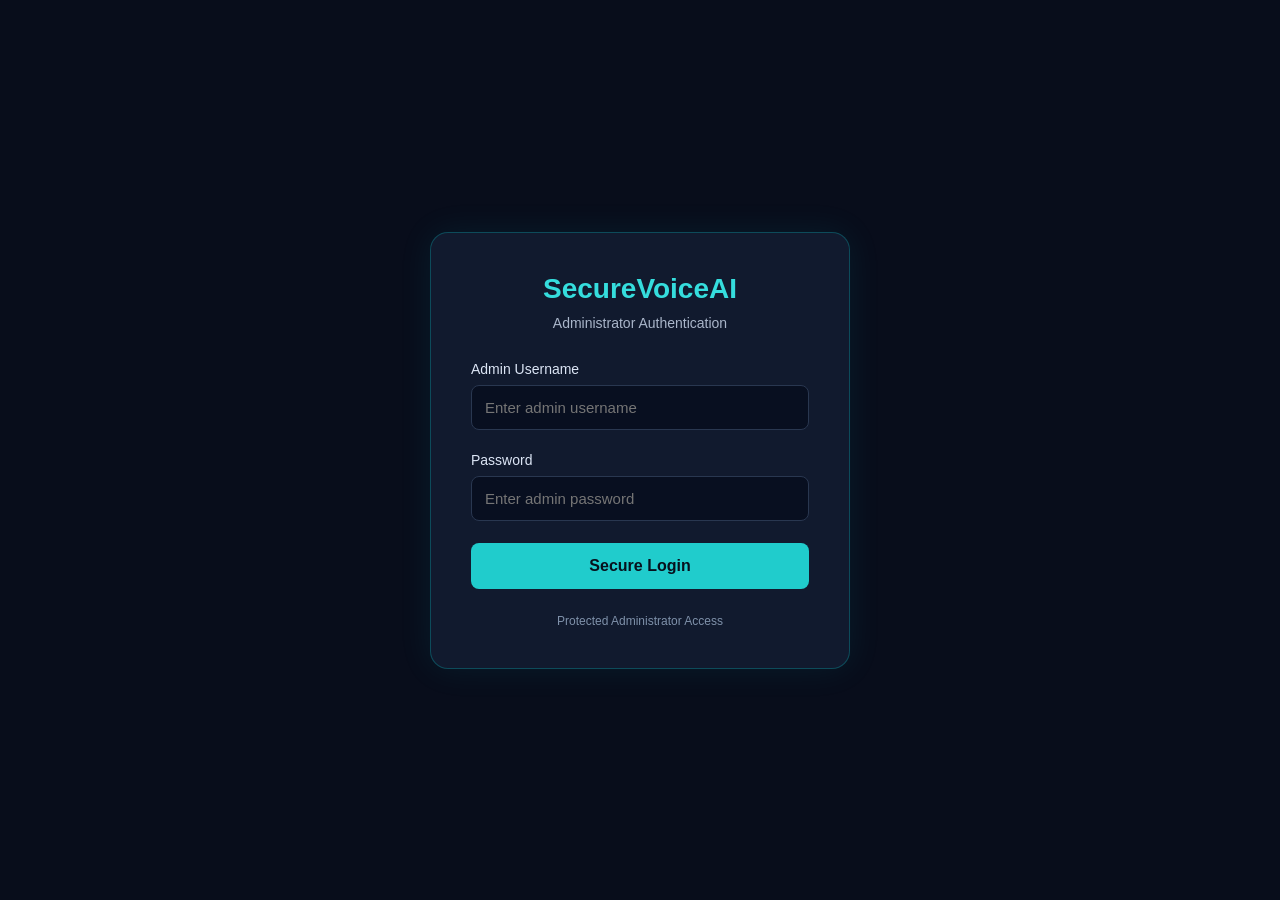
==== templates/admin_login.html @ f318d2f3 "Complete Feature 4 admin login and security" ====
<!DOCTYPE html>
<html lang="en">
<head>
    <meta charset="UTF-8">
    <meta name="viewport" content="width=device-width, initial-scale=1.0">

    <title>SecureVoiceAI | Admin Login</title>

    <link rel="stylesheet" href="/static/style.css">

    <style>
        body {
            min-height: 100vh;
            display: flex;
            align-items: center;
            justify-content: center;
            background: #080d1b;
            font-family: Arial, sans-serif;
        }

        .login-container {
            width: 90%;
            max-width: 420px;
            padding: 40px;
            background: #111a2e;
            border: 1px solid rgba(0, 220, 220, 0.25);
            border-radius: 18px;
            box-shadow: 0 0 35px rgba(0, 220, 220, 0.08);
        }

        .login-header {
            text-align: center;
            margin-bottom: 30px;
        }

        .login-header h1 {
            color: #35dddd;
            font-size: 28px;
            margin-bottom: 10px;
        }

        .login-header p {
            color: #aab6ca;
            font-size: 14px;
        }

        .login-form label {
            display: block;
            color: #dce5f5;
            margin-bottom: 8px;
            font-size: 14px;
        }

        .login-form input {
            width: 100%;
            padding: 13px;
            margin-bottom: 22px;
            background: #080f20;
            border: 1px solid #293750;
            border-radius: 8px;
            color: white;
            font-size: 15px;
            box-sizing: border-box;
        }

        .login-form input:focus {
            outline: none;
            border-color: #35dddd;
        }

        .login-button {
            width: 100%;
            padding: 14px;
            border: none;
            border-radius: 8px;
            background: #20cccc;
            color: #07111d;
            font-size: 16px;
            font-weight: bold;
            cursor: pointer;
            transition: 0.3s;
        }

        .login-button:hover {
            background: #54eeee;
            box-shadow: 0 0 18px rgba(32, 204, 204, 0.3);
        }

        .security-note {
            text-align: center;
            color: #7f91aa;
            font-size: 12px;
            margin-top: 25px;
        }
    </style>
</head>

<body>

    <div class="login-container">

        <div class="login-header">

            <h1>SecureVoiceAI</h1>

            <p>Administrator Authentication</p>

        </div>

        <form
            class="login-form"
            action="/admin/login"
            method="POST"
        >

            <input
                type="hidden"
                name="csrf_token"
                value="{{ csrf_token }}"
            >

            <label for="username">Admin Username</label>

            <input
                type="text"
                id="username"
                name="username"
                placeholder="Enter admin username"
                required
                minlength="3"
                maxlength="30"
                autocomplete="username"
            >

            <label for="password">Password</label>

            <input
                type="password"
                id="password"
                name="password"
                placeholder="Enter admin password"
                required
                autocomplete="current-password"
            >

            <button
                type="submit"
                class="login-button"
            >
                Secure Login
            </button>

        </form>

        <div class="security-note">
            Protected Administrator Access
        </div>

    </div>

</body>
</html>
---- static/style.css ----
@import url('https://fonts.googleapis.com/css2?family=Inter:wght@400;500;600;700;800&display=swap');

* {
  margin: 0;
  padding: 0;
  box-sizing: border-box;
  }

body {
font-family: 'Inter', sans-serif;
background: #0b1020;
color: #ffffff;
min-height: 100vh;
}

/* Sidebar */

.sidebar {
width: 250px;
height: 100vh;
position: fixed;
left: 0;
top: 0;
background: #11182b;
padding: 35px 22px;
border-right: 1px solid #222c45;
}

.logo {
font-size: 23px;
margin-bottom: 55px;
font-weight: 800;
}

.logo span {
color: #8b7cff;
}

.sidebar nav {
display: flex;
flex-direction: column;
gap: 12px;
}

.sidebar nav a {
text-decoration: none;
color: #9ca8c3;
padding: 15px;
border-radius: 10px;
transition: 0.3s;
font-size: 14px;
}

.sidebar nav a:hover,
.sidebar nav a.active {
background: #242348;
color: #ffffff;
}

.sidebar-footer {
position: absolute;
bottom: 35px;
font-size: 11px;
color: #75819d;
}

/* Main Content */

.main-content {
margin-left: 250px;
padding: 40px 55px;
}

.topbar {
display: flex;
justify-content: space-between;
align-items: center;
margin-bottom: 35px;
}

.topbar h1 {
font-size: 28px;
margin-bottom: 8px;
}

.topbar p {
color: #8e9ab5;
font-size: 13px;
}

.status-badge {
background: #12372f;
color: #4adea5;
padding: 11px 18px;
border-radius: 25px;
font-size: 12px;
}

/* Welcome Card */

.welcome-card {
background: linear-gradient(120deg, #252052, #172b50);
border: 1px solid #39366f;
border-radius: 18px;
padding: 45px;
margin-bottom: 30px;
}

.eyebrow {
color: #a99cff;
font-size: 11px;
font-weight: 700;
letter-spacing: 2px;
margin-bottom: 18px;
}

.welcome-card h2 {
font-size: 32px;
margin-bottom: 15px;
}

.welcome-card p:last-child {
color: #c1c5dd;
font-size: 14px;
line-height: 1.8;
max-width: 650px;
}

/* Statistics Cards */

.stats-grid {
display: grid;
grid-template-columns: repeat(3, 1fr);
gap: 20px;
margin-bottom: 45px;
}

.stat-card {
background: #141d32;
border: 1px solid #27334d;
border-radius: 14px;
padding: 25px;
}

.stat-card p {
color: #94a0ba;
font-size: 12px;
margin-bottom: 18px;
}

.stat-card h2 {
font-size: 22px;
color: #a99cff;
margin-bottom: 8px;
}

.stat-card span {
font-size: 11px;
color: #75819d;
}

/* Action Cards */

.action-section h2 {
font-size: 20px;
margin-bottom: 22px;
}

.action-grid {
display: grid;
grid-template-columns: repeat(2, 1fr);
gap: 22px;
}

.action-card {
background: #141d32;
border: 1px solid #27334d;
padding: 30px;
border-radius: 16px;
transition: 0.3s;
}

.action-card:hover {
transform: translateY(-5px);
border-color: #8172ed;
}

.card-icon {
background: #29234e;
color: #a99cff;
width: 45px;
height: 45px;
display: flex;
align-items: center;
justify-content: center;
border-radius: 12px;
font-weight: 700;
margin-bottom: 22px;
}

.action-card h3 {
font-size: 17px;
margin-bottom: 12px;
}

.action-card p {
color: #8e9ab5;
font-size: 13px;
line-height: 1.7;
margin-bottom: 25px;
}

.btn {
display: inline-block;
background: #7565e8;
color: white;
text-decoration: none;
padding: 12px 20px;
border-radius: 8px;
font-size: 12px;
font-weight: 600;
transition: 0.3s;
}

.btn:hover {
background: #8b7cff;
}

/* Footer */

footer {
text-align: center;
margin-top: 65px;
color: #66728c;
font-size: 11px;
}

/* Responsive Design */

@media (max-width: 900px) {
.sidebar {
width: 200px;
}

```
.main-content {
    margin-left: 200px;
    padding: 30px;
}

.stats-grid {
    grid-template-columns: 1fr;
}
```

}

@media (max-width: 650px) {
.sidebar {
position: relative;
width: 100%;
height: auto;
}

```
.sidebar-footer {
    display: none;
}

.logo {
    margin-bottom: 20px;
}

.sidebar nav {
    flex-direction: row;
    flex-wrap: wrap;
}

.main-content {
    margin-left: 0;
    padding: 22px;
}

.action-grid {
    grid-template-columns: 1fr;
}

.welcome-card {
    padding: 25px;
}

.welcome-card h2 {
    font-size: 24px;
}
```

}
/* Enrollment Form */

.form-group {
display: flex;
flex-direction: column;
margin-bottom: 25px;
}

.form-group label {
font-size: 13px;
font-weight: 600;
margin-bottom: 10px;
color: #dce2f5;
}

.form-group input {
background: #0b1020;
border: 1px solid #35415c;
padding: 15px;
border-radius: 9px;
color: white;
font-family: inherit;
font-size: 13px;
outline: none;
width: 100%;
}

.form-group input:focus {
border-color: #8b7cff;
}

.form-group input[type="file"] {
cursor: pointer;
}

.form-group small {
color: #8793ad;
font-size: 11px;
margin-top: 9px;
}

button.btn {
border: none;
cursor: pointer;
font-family: inherit;
}

button.btn:disabled {
opacity: 0.6;
cursor: not-allowed;
}

/* Result Messages */

.result-box {
display: none;
margin-top: 25px;
padding: 20px;
border-radius: 10px;
font-size: 13px;
line-height: 1.8;
overflow-wrap: anywhere;
}

.result-box:not(:empty) {
display: block;
}

.result-box.success {
background: #12372f;
border: 1px solid #23765a;
color: #75e8b8;
}

.result-box.error {
background: #3a1d29;
border: 1px solid #873c55;
color: #ff9db2;
}

.result-box h3 {
margin-bottom: 12px;
}

/* =====================================
   DAY 4 - TABLES AND FILTERS
===================================== */

.table-container {
    background: #141d32;
    border: 1px solid #27334d;
    border-radius: 14px;
    padding: 25px;
    margin-top: 25px;
    overflow-x: auto;
}

.table-container h2 {
    font-size: 20px;
    margin-bottom: 22px;
}

.filter-section {
    display: flex;
    gap: 15px;
    flex-wrap: wrap;
    margin-bottom: 25px;
}

.filter-section input,
.filter-section select {
    background: #0b1020;
    border: 1px solid #35415c;
    padding: 12px 15px;
    border-radius: 8px;
    color: white;
    font-family: inherit;
    font-size: 13px;
    outline: none;
}

.filter-section input:focus,
.filter-section select:focus {
    border-color: #8b7cff;
}

table {
    width: 100%;
    border-collapse: collapse;
    min-width: 750px;
}

th {
    text-align: left;
    color: #a99cff;
    font-size: 12px;
    padding: 16px 12px;
    border-bottom: 1px solid #35415c;
}

td {
    padding: 16px 12px;
    font-size: 12px;
    color: #c1c5dd;
    border-bottom: 1px solid #27334d;
}

tr:hover {
    background: #1b2740;
}

.status-success {
    color: #4adea5;
    font-weight: 700;
}

.status-failed {
    color: #ff8199;
    font-weight: 700;
}

.table-info {
    color: #8e9ab5;
    font-size: 12px;
    margin-bottom: 15px;
}

.empty-message {
    color: #8e9ab5;
    text-align: center;
    padding: 30px;
}

/* USER MANAGEMENT PAGE */

.users-heading {
    display: flex;
    justify-content: space-between;
    align-items: center;
    gap: 15px;
    flex-wrap: wrap;
    margin-bottom: 20px;
}

.user-status {
    display: inline-block;
    background: #12372f;
    color: #4adea5;
    padding: 7px 12px;
    border-radius: 20px;
    font-size: 10px;
    font-weight: 700;
    letter-spacing: 0.5px;
}

#searchUser {
    min-width: 280px;
}

@media (max-width: 650px) {
    .users-heading {
        align-items: flex-start;
    }

    #searchUser {
        width: 100%;
        min-width: 0;
    }
}

/* ============================================================
   LIVE VOICE ENROLLMENT
   ============================================================ */

.live-enrollment {
    margin-top: 25px;
}

.recording-intro {
    color: #9ba9c5;
    font-size: 13px;
    line-height: 1.7;
    margin-bottom: 22px;
}

.recording-step {
    background: #151f35;
    border: 1px solid #34435f;
    border-radius: 14px;
    padding: 24px;
    margin-bottom: 20px;
}

.recording-step h3 {
    color: #ffffff;
    margin-bottom: 10px;
    font-size: 17px;
}

.step-number {
    display: inline-flex;
    align-items: center;
    justify-content: center;
    width: 30px;
    height: 30px;
    border-radius: 50%;
    background: #123c4a;
    color: #39d9e6;
    margin-right: 9px;
    font-weight: 700;
}

.prompt-text {
    background: #101a2e;
    border-left: 3px solid #26c6da;
    padding: 16px;
    border-radius: 6px;
    color: #dce8f5;
    line-height: 1.7;
    margin: 18px 0;
}

.recording-controls {
    display: flex;
    align-items: center;
    gap: 12px;
    flex-wrap: wrap;
    margin-top: 18px;
}

.record-btn {
    background: linear-gradient(135deg, #087f91, #16b8c8);
    color: #ffffff;
    border: none;
    padding: 12px 20px;
    border-radius: 8px;
    font-weight: 700;
    cursor: pointer;
    transition: 0.25s;
}

.record-btn:hover {
    box-shadow: 0 0 18px rgba(22, 184, 200, 0.35);
    transform: translateY(-2px);
}

.record-btn:disabled {
    opacity: 0.45;
    cursor: not-allowed;
    transform: none;
    box-shadow: none;
}

.record-btn.recording {
    background: #d94361;
    animation: recordingPulse 1.2s infinite;
}

@keyframes recordingPulse {
    0%, 100% {
        box-shadow: 0 0 0 0 rgba(217, 67, 97, 0.4);
    }

    50% {
        box-shadow: 0 0 0 9px rgba(217, 67, 97, 0);
    }
}

.recording-timer {
    color: #39d9e6;
    font-size: 14px;
    font-weight: 700;
}

.recording-status {
    color: #9ba9c5;
    font-size: 12px;
    margin-top: 14px;
}

.audio-preview {
    display: none;
    width: 100%;
    margin-top: 18px;
}

.audio-preview audio {
    width: 100%;
    margin-bottom: 12px;
}

.recording-progress {
    display: flex;
    gap: 8px;
    margin: 20px 0;
}

.progress-segment {
    height: 5px;
    flex: 1;
    border-radius: 10px;
    background: #35415c;
}

.progress-segment.completed {
    background: #26c6da;
    box-shadow: 0 0 8px rgba(38, 198, 218, 0.5);
}

.live-enroll-submit {
    width: 100%;
    margin-top: 15px;
    background: linear-gradient(135deg, #087f91, #16b8c8);
}

.live-enroll-submit:disabled {
    opacity: 0.45;
    cursor: not-allowed;
}

.upload-divider {
    display: flex;
    align-items: center;
    gap: 15px;
    margin: 30px 0;
    color: #8997b2;
    font-size: 12px;
}

.upload-divider::before,
.upload-divider::after {
    content: "";
    flex: 1;
    height: 1px;
    background: #35415c;
}

@media (max-width: 650px) {
    .recording-step {
        padding: 17px;
    }

    .recording-controls {
        align-items: stretch;
    }

    .record-btn {
        width: 100%;
    }
}

/* /* ============================================================
   COMPACT ANALYTICS DASHBOARD
============================================================ */

.analytics-grid {
    display: grid;
    grid-template-columns: repeat(2, minmax(0, 1fr));
    gap: 15px;
    margin-top: 18px;
}

.chart-card {
    min-width: 0;
    padding: 16px;
}

.chart-card h3 {
    margin-bottom: 12px;
    font-size: 14px;
}

.chart-card canvas {
    width: 100% !important;
    height: 190px !important;
}

.chart-card:last-child {
    grid-column: 1 / -1;
}

@media (max-width: 900px) {
    .analytics-grid {
        grid-template-columns: 1fr;
    }

    .chart-card:last-child {
        grid-column: auto;
    }
}

@media (max-width: 650px) {
    .chart-card canvas {
        height: 170px !important;
    }
}

/* FIX: Prevent analytics charts from expanding */

.analytics-grid {
    grid-template-columns: repeat(2, minmax(0, 1fr));
    align-items: start;
}

.chart-card {
    position: relative;
    height: 260px;
    min-height: 0;
    overflow: hidden;
    padding: 16px;
}

.chart-card canvas {
    display: block;
    width: 100% !important;
    height: 190px !important;
    max-height: 190px;
}

.chart-card:last-child {
    grid-column: 1 / -1;
}

@media (max-width: 900px) {
    .analytics-grid {
        grid-template-columns: 1fr;
    }

    .chart-card,
    .chart-card:last-child {
        grid-column: auto;
        height: 240px;
    }
}

/* ============================================================
   FEATURE 3 - ADVANCED VOICE SIMILARITY ANALYSIS
============================================================ */

.similarity-result {
    margin-top: 25px;
    padding: 25px;
    background: #111c32;
    border: 1px solid #35415c;
    border-radius: 16px;
    color: #e8f0ff;
}

.similarity-header {
    display: flex;
    justify-content: space-between;
    align-items: center;
    gap: 12px;
    margin-bottom: 25px;
}

.similarity-header h3 {
    margin: 0;
    font-size: 19px;
}

.verification-status {
    padding: 8px 14px;
    border-radius: 20px;
    font-size: 12px;
    font-weight: 700;
}

.verification-status.success {
    background: #12372f;
    color: #75e8b8;
    border: 1px solid #23765a;
}

.verification-status.failed {
    background: #3a1d29;
    color: #ff9db2;
    border: 1px solid #873c55;
}

.similarity-score-section {
    text-align: center;
    margin-bottom: 25px;
}

.similarity-score {
    font-size: 48px;
    font-weight: 800;
    color: #26c6da;
    margin: 10px 0;
}

.similarity-label {
    color: #9aaac5;
    font-size: 13px;
}

.similarity-meter {
    position: relative;
    height: 13px;
    background: #35415c;
    border-radius: 20px;
    margin: 25px 0 12px;
}

.similarity-fill {
    height: 100%;
    width: 0%;
    background: linear-gradient(90deg, #087f91, #26c6da);
    border-radius: 20px;
    transition: width 0.8s ease;
}

.threshold-marker {
    position: absolute;
    top: -7px;
    height: 27px;
    width: 3px;
    background: #ffffff;
    z-index: 2;
}

.meter-labels {
    display: flex;
    justify-content: space-between;
    color: #9aaac5;
    font-size: 11px;
}

.similarity-details {
    display: grid;
    grid-template-columns: repeat(3, minmax(0, 1fr));
    gap: 12px;
    margin-top: 25px;
}

.similarity-detail-card {
    background: #1b2740;
    padding: 16px;
    border-radius: 10px;
    border: 1px solid #35415c;
}

.similarity-detail-card span {
    display: block;
    color: #9aaac5;
    font-size: 11px;
    margin-bottom: 8px;
}

.similarity-detail-card strong {
    font-size: 16px;
    color: #26c6da;
    overflow-wrap: anywhere;
}

.verification-message {
    margin-top: 22px;
    padding: 15px;
    border-radius: 10px;
    background: #1b2740;
    font-size: 13px;
    line-height: 1.7;
}

.verification-message.success {
    border-left: 4px solid #4adea5;
}

.verification-message.failed {
    border-left: 4px solid #ff8199;
}

@media (max-width: 650px) {

    .similarity-details {
        grid-template-columns: 1fr;
    }

    .similarity-score {
        font-size: 38px;
    }

    .similarity-header {
        align-items: flex-start;
        flex-direction: column;
    }

}

/* ADMIN LOGOUT BUTTON */

.logout-form {
    margin: 20px 15px;
}

.logout-button {
    width: 100%;
    padding: 12px 16px;
    border: 1px solid rgba(255, 100, 120, 0.35);
    border-radius: 8px;
    background: rgba(255, 100, 120, 0.08);
    color: #ff8199;
    font-size: 14px;
    font-weight: 600;
    cursor: pointer;
    transition: all 0.25s ease;
}

.logout-button:hover {
    background: rgba(255, 100, 120, 0.18);
    border-color: #ff8199;
    transform: translateY(-2px);
}

.sidebar-footer p {
    text-align: center;
    font-size: 11px;
    opacity: 0.65;
}
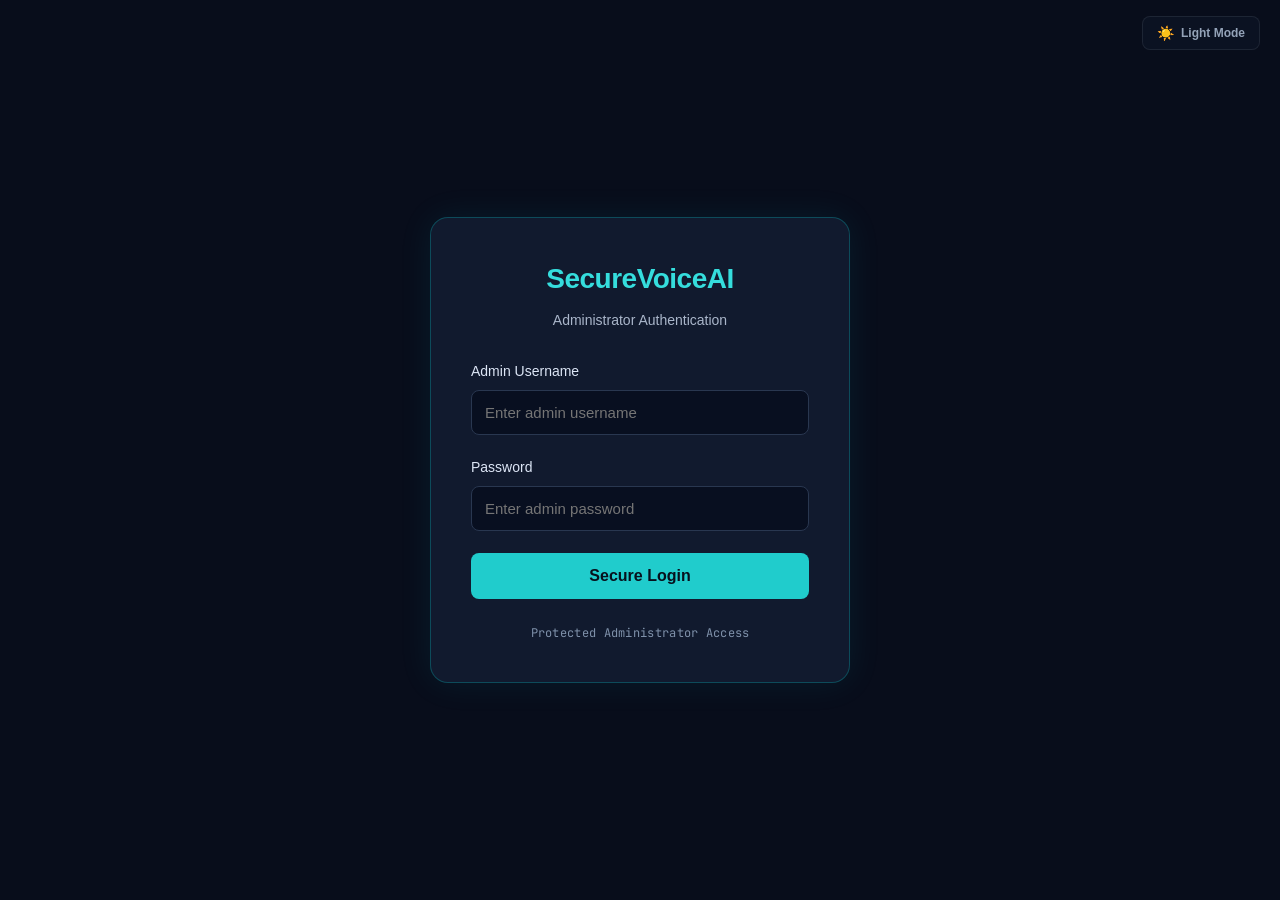
==== commit e44968c2: "Complete SecureVoiceAI UI redesign with dark and light themes" ====
--- a/templates/admin_login.html
+++ b/templates/admin_login.html
@@ -6,7 +6,23 @@
 
     <title>SecureVoiceAI | Admin Login</title>
 
+    <!-- Prevent theme flash by applying saved theme before styles render -->
+    <script>
+        (function () {
+            try {
+                var storedTheme = localStorage.getItem("securevoice_theme");
+                var theme = (storedTheme === "light" || storedTheme === "dark") ? storedTheme : "dark";
+                document.documentElement.setAttribute("data-theme", theme);
+            } catch (e) {
+                document.documentElement.setAttribute("data-theme", "dark");
+            }
+        })();
+    </script>
+
     <link rel="stylesheet" href="/static/style.css">
+
+    <!-- Theme Manager -->
+    <script src="/static/theme.js" defer></script>
 
     <style>
         body {
@@ -92,10 +108,73 @@
             font-size: 12px;
             margin-top: 25px;
         }
+
+        /* Theme toggle fixed to the top-right corner */
+        .login-theme-toggle {
+            position: fixed;
+            top: 16px;
+            right: 20px;
+            z-index: 50;
+        }
+
+        /* Light theme overrides for hardcoded dark colors in this inline style block */
+        [data-theme="light"] body {
+            background: #f8fafc;
+        }
+
+        [data-theme="light"] .login-container {
+            background: rgba(255, 255, 255, 0.96);
+            border: 1px solid rgba(14, 165, 233, 0.22);
+            box-shadow: 0 20px 45px rgba(15, 23, 42, 0.12);
+        }
+
+        [data-theme="light"] .login-header h1 {
+            color: #0284c7;
+        }
+
+        [data-theme="light"] .login-header p {
+            color: #475569;
+        }
+
+        [data-theme="light"] .login-form label {
+            color: #334155;
+        }
+
+        [data-theme="light"] .login-form input {
+            background: #ffffff;
+            border: 1px solid rgba(148, 163, 184, 0.35);
+            color: #0f172a;
+        }
+
+        [data-theme="light"] .login-form input:focus {
+            border-color: #0284c7;
+        }
+
+        [data-theme="light"] .login-button {
+            background: linear-gradient(135deg, #0284c7, #0369a1);
+            color: #ffffff;
+        }
+
+        [data-theme="light"] .login-button:hover {
+            background: linear-gradient(135deg, #0369a1, #0284c7);
+            box-shadow: 0 0 18px rgba(2, 132, 199, 0.3);
+        }
+
+        [data-theme="light"] .security-note {
+            color: #64748b;
+        }
     </style>
 </head>
 
 <body>
+
+    <!-- THEME TOGGLE (top-right, fixed) -->
+    <div class="login-theme-toggle">
+        <button type="button" class="theme-toggle-btn" aria-label="Switch to light mode" title="Switch to light mode">
+            <span class="theme-icon" aria-hidden="true">☀️</span>
+            <span class="theme-label">Light Mode</span>
+        </button>
+    </div>
 
     <div class="login-container">
 
--- a/static/style.css
+++ b/static/style.css
@@ -1,957 +1,2067 @@
-@import url('https://fonts.googleapis.com/css2?family=Inter:wght@400;500;600;700;800&display=swap');
-
+@import url('https://fonts.googleapis.com/css2?family=Inter:wght@400;500;600;700;800&family=JetBrains+Mono:wght@400;500;600;700&display=swap');
+
+/* ============================================================
+   DESIGN TOKENS - 2026 ENTERPRISE CYBERSECURITY SAAS
+   Obsidian, Slate, Cyan, Emerald, Rose & Amber Palette
+   ============================================================ */
+:root {
+  /* Surfaces & Backgrounds */
+  --bg-base: #070b14;
+  --bg-surface: #0c1222;
+  --bg-card: rgba(13, 20, 38, 0.75);
+  --bg-card-hover: rgba(18, 28, 54, 0.85);
+  --bg-input: #080f1f;
+
+  /* Borders */
+  --border-subtle: rgba(255, 255, 255, 0.08);
+  --border-card: rgba(56, 189, 248, 0.15);
+  --border-focus: #38bdf8;
+  --border-bright: rgba(56, 189, 248, 0.4);
+
+  /* Accents */
+  --brand-primary: #00f2fe;
+  --brand-cyan: #06b6d4;
+  --brand-sky: #38bdf8;
+  --brand-gradient: linear-gradient(135deg, #00f2fe 0%, #38bdf8 100%);
+  --brand-btn-gradient: linear-gradient(135deg, #0284c7 0%, #0369a1 100%);
+
+  /* Semantics */
+  --status-success: #10b981;
+  --status-success-bg: rgba(16, 185, 129, 0.12);
+  --status-success-border: rgba(16, 185, 129, 0.3);
+
+  --status-failed: #f43f5e;
+  --status-failed-bg: rgba(244, 63, 94, 0.12);
+  --status-failed-border: rgba(244, 63, 94, 0.3);
+
+  --status-warning: #f59e0b;
+  --status-warning-bg: rgba(245, 158, 11, 0.12);
+  --status-warning-border: rgba(245, 158, 11, 0.3);
+
+  /* Typography */
+  --text-primary: #f8fafc;
+  --text-secondary: #94a3b8;
+  --text-muted: #64748b;
+  --text-cyan: #38bdf8;
+
+  /* Layout & Radii */
+  --sidebar-width: 250px;
+  --radius-sm: 8px;
+  --radius-md: 12px;
+  --radius-lg: 16px;
+  --radius-pill: 9999px;
+
+  /* Transitions */
+  --transition-fast: 0.2s cubic-bezier(0.4, 0, 0.2, 1);
+  --transition-smooth: 0.3s cubic-bezier(0.16, 1, 0.3, 1);
+}
+
+/* ============================================================
+   LIGHT THEME DESIGN TOKENS
+   Activated via [data-theme="light"] on <html>
+   ============================================================ */
+[data-theme="light"] {
+  /* Surfaces & Backgrounds */
+  --bg-base: #f8fafc;
+  --bg-surface: #ffffff;
+  --bg-card: rgba(255, 255, 255, 0.94);
+  --bg-card-hover: rgba(241, 245, 249, 0.95);
+  --bg-input: #ffffff;
+
+  /* Borders */
+  --border-subtle: rgba(148, 163, 184, 0.25);
+  --border-card: rgba(14, 165, 233, 0.22);
+  --border-focus: #0284c7;
+  --border-bright: rgba(14, 165, 233, 0.45);
+
+  /* Accents */
+  --brand-primary: #0284c7;
+  --brand-cyan: #0891b2;
+  --brand-sky: #0369a1;
+  --brand-gradient: linear-gradient(135deg, #0284c7 0%, #0891b2 100%);
+  --brand-btn-gradient: linear-gradient(135deg, #0284c7 0%, #0369a1 100%);
+
+  /* Semantics */
+  --status-success: #059669;
+  --status-success-bg: rgba(16, 185, 129, 0.1);
+  --status-success-border: rgba(16, 185, 129, 0.25);
+
+  --status-failed: #e11d48;
+  --status-failed-bg: rgba(244, 63, 94, 0.1);
+  --status-failed-border: rgba(244, 63, 94, 0.25);
+
+  --status-warning: #d97706;
+  --status-warning-bg: rgba(245, 158, 11, 0.1);
+  --status-warning-border: rgba(245, 158, 11, 0.25);
+
+  /* Typography */
+  --text-primary: #0f172a;
+  --text-secondary: #475569;
+  --text-muted: #64748b;
+  --text-cyan: #0284c7;
+}
+
+/* ============================================================
+   GLOBAL RESET & TYPOGRAPHY
+   ============================================================ */
 * {
   margin: 0;
   padding: 0;
   box-sizing: border-box;
+}
+
+html, body {
+  min-height: 100vh;
+  background-color: var(--bg-base);
+  color: var(--text-primary);
+  font-family: 'Inter', -apple-system, BlinkMacSystemFont, 'Segoe UI', Roboto, sans-serif;
+  line-height: 1.5;
+  -webkit-font-smoothing: antialiased;
+  -moz-osx-font-smoothing: grayscale;
+}
+
+body {
+  background-image:
+    radial-gradient(circle at 12% 15%, rgba(6, 182, 212, 0.06) 0%, transparent 40%),
+    radial-gradient(circle at 88% 80%, rgba(56, 189, 248, 0.05) 0%, transparent 45%),
+    linear-gradient(rgba(255, 255, 255, 0.012) 1px, transparent 1px),
+    linear-gradient(90deg, rgba(255, 255, 255, 0.012) 1px, transparent 1px);
+  background-size: 100% 100%, 100% 100%, 40px 40px, 40px 40px;
+  background-attachment: fixed;
+}
+
+/* ============================================================
+   SIDEBAR NAVIGATION
+   ============================================================ */
+.sidebar {
+  width: var(--sidebar-width);
+  height: 100vh;
+  position: fixed;
+  left: 0;
+  top: 0;
+  background: rgba(10, 16, 30, 0.92);
+  backdrop-filter: blur(20px);
+  -webkit-backdrop-filter: blur(20px);
+  border-right: 1px solid var(--border-subtle);
+  padding: 32px 20px;
+  display: flex;
+  flex-direction: column;
+  z-index: 100;
+}
+
+.logo {
+  font-size: 20px;
+  font-weight: 800;
+  letter-spacing: -0.5px;
+  color: #ffffff;
+  margin-bottom: 36px;
+  padding: 0 6px;
+  display: flex;
+  align-items: center;
+}
+
+.logo span {
+  background: var(--brand-gradient);
+  -webkit-background-clip: text;
+  -webkit-text-fill-color: transparent;
+  font-weight: 900;
+  margin-left: 2px;
+}
+
+.sidebar nav {
+  display: flex;
+  flex-direction: column;
+  gap: 6px;
+  flex-grow: 1;
+}
+
+.sidebar nav a {
+  text-decoration: none;
+  color: var(--text-secondary);
+  padding: 12px 14px;
+  border-radius: var(--radius-sm);
+  font-size: 13.5px;
+  font-weight: 500;
+  border: 1px solid transparent;
+  transition: var(--transition-fast);
+  display: block;
+}
+
+.sidebar nav a:hover {
+  color: #ffffff;
+  background: rgba(255, 255, 255, 0.04);
+  border-color: rgba(255, 255, 255, 0.06);
+}
+
+.sidebar nav a.active {
+  background: linear-gradient(90deg, rgba(6, 182, 212, 0.14), rgba(56, 189, 248, 0.04));
+  color: #ffffff;
+  font-weight: 600;
+  border: 1px solid var(--border-card);
+  box-shadow: inset 3px 0 0 0 var(--brand-cyan);
+}
+
+.sidebar-footer {
+  margin-top: auto;
+  padding-top: 18px;
+  border-top: 1px solid var(--border-subtle);
+  font-size: 11.5px;
+  color: var(--text-muted);
+}
+
+.sidebar-footer p {
+  text-align: center;
+  font-size: 11px;
+  color: var(--text-muted);
+  letter-spacing: 0.3px;
+}
+
+.logout-form {
+  margin-top: 10px;
+  width: 100%;
+}
+
+.logout-button {
+  width: 100%;
+  padding: 10px 14px;
+  border: 1px solid rgba(244, 63, 94, 0.25);
+  border-radius: var(--radius-sm);
+  background: rgba(244, 63, 94, 0.08);
+  color: #fca5a5;
+  font-size: 12.5px;
+  font-weight: 600;
+  cursor: pointer;
+  transition: var(--transition-fast);
+  text-align: center;
+  display: flex;
+  align-items: center;
+  justify-content: center;
+  gap: 6px;
+}
+
+.logout-button:hover {
+  background: rgba(244, 63, 94, 0.18);
+  border-color: var(--status-failed);
+  color: #ffffff;
+  transform: translateY(-1px);
+}
+
+/* ============================================================
+   MAIN CONTENT & TOPBAR
+   ============================================================ */
+.main-content {
+  margin-left: var(--sidebar-width);
+  padding: 36px 44px;
+  min-height: 100vh;
+  display: flex;
+  flex-direction: column;
+}
+
+.topbar {
+  display: flex;
+  justify-content: space-between;
+  align-items: flex-start;
+  margin-bottom: 30px;
+  gap: 16px;
+  flex-wrap: wrap;
+}
+
+.topbar h1 {
+  font-size: 26px;
+  font-weight: 700;
+  letter-spacing: -0.6px;
+  color: #ffffff;
+  margin-bottom: 4px;
+}
+
+.topbar p {
+  color: var(--text-secondary);
+  font-size: 13.5px;
+}
+
+.status-badge {
+  display: inline-flex;
+  align-items: center;
+  gap: 8px;
+  background: var(--status-success-bg);
+  border: 1px solid var(--status-success-border);
+  color: #34d399;
+  padding: 7px 14px;
+  border-radius: var(--radius-pill);
+  font-size: 12px;
+  font-weight: 600;
+  letter-spacing: 0.3px;
+  transition: var(--transition-fast);
+}
+
+.status-dot {
+  width: 7px;
+  height: 7px;
+  border-radius: 50%;
+  display: inline-block;
+  flex-shrink: 0;
+}
+
+/* Dynamic States: Loading, Online, Warning, Offline */
+.status-badge--loading {
+  background: rgba(56, 189, 248, 0.08);
+  border-color: rgba(56, 189, 248, 0.25);
+  color: #7dd3fc;
+}
+.status-badge--loading .status-dot {
+  background: #38bdf8;
+  opacity: 0.7;
+}
+
+.status-badge--online {
+  background: var(--status-success-bg);
+  border-color: var(--status-success-border);
+  color: #34d399;
+}
+.status-badge--online .status-dot {
+  background: #10b981;
+  box-shadow: 0 0 8px #10b981;
+}
+
+.status-badge--warning {
+  background: var(--status-warning-bg);
+  border-color: var(--status-warning-border);
+  color: #fbbf24;
+}
+.status-badge--warning .status-dot {
+  background: #f59e0b;
+  box-shadow: 0 0 8px #f59e0b;
+}
+
+.status-badge--offline {
+  background: var(--status-failed-bg);
+  border-color: var(--status-failed-border);
+  color: #f87171;
+}
+.status-badge--offline .status-dot {
+  background: #f43f5e;
+  box-shadow: 0 0 8px #f43f5e;
+}
+
+/* ============================================================
+   HERO / BANNER CARDS
+   ============================================================ */
+.welcome-card {
+  background: linear-gradient(135deg, rgba(14, 23, 42, 0.85), rgba(30, 41, 59, 0.5));
+  border: 1px solid var(--border-card);
+  border-radius: var(--radius-lg);
+  padding: 34px 38px;
+  margin-bottom: 30px;
+  position: relative;
+  overflow: hidden;
+  backdrop-filter: blur(16px);
+}
+
+.welcome-card::after {
+  content: "";
+  position: absolute;
+  top: 0;
+  right: 0;
+  width: 280px;
+  height: 100%;
+  background: radial-gradient(circle at 80% 50%, rgba(6, 182, 212, 0.1), transparent 70%);
+  pointer-events: none;
+}
+
+.eyebrow {
+  display: inline-block;
+  color: var(--brand-sky);
+  font-family: 'JetBrains Mono', monospace;
+  font-size: 11px;
+  font-weight: 700;
+  letter-spacing: 2px;
+  text-transform: uppercase;
+  margin-bottom: 12px;
+  background: rgba(56, 189, 248, 0.1);
+  padding: 3px 10px;
+  border-radius: var(--radius-sm);
+  border: 1px solid rgba(56, 189, 248, 0.2);
+}
+
+.welcome-card h2 {
+  font-size: 26px;
+  font-weight: 700;
+  letter-spacing: -0.5px;
+  margin-bottom: 10px;
+  color: #ffffff;
+}
+
+.welcome-card p:last-child {
+  color: var(--text-secondary);
+  font-size: 13.5px;
+  line-height: 1.7;
+  max-width: 650px;
+}
+
+/* ============================================================
+   METRIC / STAT CARDS
+   ============================================================ */
+.stats-grid {
+  display: grid;
+  grid-template-columns: repeat(auto-fit, minmax(210px, 1fr));
+  gap: 18px;
+  margin-bottom: 32px;
+}
+
+.stat-card {
+  background: var(--bg-card);
+  border: 1px solid var(--border-subtle);
+  border-radius: var(--radius-md);
+  padding: 22px 24px;
+  backdrop-filter: blur(12px);
+  transition: var(--transition-fast);
+}
+
+.stat-card:hover {
+  transform: translateY(-2px);
+  border-color: var(--border-card);
+  box-shadow: 0 8px 24px rgba(0, 0, 0, 0.3);
+}
+
+.stat-card p {
+  color: var(--text-muted);
+  font-size: 12.5px;
+  font-weight: 500;
+  margin-bottom: 10px;
+}
+
+.stat-card h2 {
+  font-family: 'JetBrains Mono', monospace;
+  font-size: 26px;
+  font-weight: 700;
+  letter-spacing: -0.5px;
+  color: #ffffff;
+  margin-bottom: 6px;
+}
+
+.stat-card span {
+  font-size: 11.5px;
+  color: var(--text-secondary);
+}
+
+/* ============================================================
+   ACTION SECTIONS & CARDS
+   ============================================================ */
+.action-section {
+  margin-bottom: 34px;
+}
+
+.action-section h2 {
+  font-size: 18px;
+  font-weight: 700;
+  letter-spacing: -0.4px;
+  color: #ffffff;
+  margin-bottom: 18px;
+}
+
+.action-grid {
+  display: grid;
+  grid-template-columns: repeat(auto-fit, minmax(300px, 1fr));
+  gap: 20px;
+}
+
+.action-card {
+  background: var(--bg-card);
+  border: 1px solid var(--border-subtle);
+  border-radius: var(--radius-lg);
+  padding: 28px;
+  transition: var(--transition-fast);
+  backdrop-filter: blur(12px);
+}
+
+.action-card:hover {
+  transform: translateY(-2px);
+  border-color: var(--border-card);
+  box-shadow: 0 10px 28px rgba(0, 0, 0, 0.35);
+}
+
+.card-icon {
+  width: 42px;
+  height: 42px;
+  border-radius: 10px;
+  background: rgba(6, 182, 212, 0.1);
+  border: 1px solid rgba(6, 182, 212, 0.25);
+  color: var(--brand-sky);
+  display: flex;
+  align-items: center;
+  justify-content: center;
+  font-family: 'JetBrains Mono', monospace;
+  font-weight: 700;
+  font-size: 14px;
+  margin-bottom: 16px;
+}
+
+.action-card h3 {
+  font-size: 16.5px;
+  font-weight: 600;
+  margin-bottom: 8px;
+  color: #ffffff;
+}
+
+.action-card p {
+  color: var(--text-secondary);
+  font-size: 13.5px;
+  line-height: 1.65;
+  margin-bottom: 20px;
+}
+
+/* ============================================================
+   BUTTONS & LINKS
+   ============================================================ */
+.btn {
+  display: inline-flex;
+  align-items: center;
+  justify-content: center;
+  gap: 8px;
+  background: var(--brand-btn-gradient);
+  color: #ffffff;
+  text-decoration: none;
+  padding: 10px 18px;
+  border-radius: var(--radius-sm);
+  font-size: 13px;
+  font-weight: 600;
+  border: 1px solid rgba(56, 189, 248, 0.3);
+  cursor: pointer;
+  transition: var(--transition-fast);
+  font-family: inherit;
+}
+
+.btn:hover {
+  background: linear-gradient(135deg, #0369a1 0%, #0284c7 100%);
+  border-color: var(--brand-sky);
+  box-shadow: 0 0 16px rgba(56, 189, 248, 0.25);
+  transform: translateY(-1px);
+}
+
+.btn:disabled {
+  opacity: 0.5;
+  cursor: not-allowed;
+  transform: none !important;
+  box-shadow: none !important;
+}
+
+/* Report Export Buttons */
+.export-section {
+  display: flex;
+  flex-wrap: wrap;
+  gap: 12px;
+  margin-bottom: 20px;
+}
+
+.export-section a {
+  text-decoration: none;
+  display: inline-flex;
+  align-items: center;
+  gap: 8px;
+  padding: 9px 16px;
+  border-radius: var(--radius-sm);
+  font-size: 12.5px;
+  font-weight: 600;
+  transition: var(--transition-fast);
+}
+
+.export-csv {
+  background: var(--status-success-bg);
+  border: 1px solid var(--status-success-border);
+  color: #34d399;
+}
+
+.export-csv:hover {
+  background: rgba(16, 185, 129, 0.2);
+  border-color: var(--status-success);
+  color: #ffffff;
+  transform: translateY(-1px);
+}
+
+.export-pdf {
+  background: rgba(56, 189, 248, 0.12);
+  border: 1px solid var(--border-card);
+  color: var(--brand-sky);
+}
+
+.export-pdf:hover {
+  background: rgba(56, 189, 248, 0.2);
+  border-color: var(--brand-sky);
+  color: #ffffff;
+  transform: translateY(-1px);
+}
+
+/* ============================================================
+   FORMS & INPUT FIELDS
+   ============================================================ */
+.form-group {
+  display: flex;
+  flex-direction: column;
+  margin-bottom: 20px;
+}
+
+.form-group label {
+  font-size: 13px;
+  font-weight: 600;
+  margin-bottom: 8px;
+  color: #e2e8f0;
+}
+
+.form-group input[type="text"],
+.form-group input[type="password"] {
+  background: var(--bg-input);
+  border: 1px solid var(--border-subtle);
+  padding: 12px 14px;
+  border-radius: var(--radius-sm);
+  color: #ffffff;
+  font-family: inherit;
+  font-size: 13.5px;
+  outline: none;
+  width: 100%;
+  transition: var(--transition-fast);
+}
+
+.form-group input[type="text"]:focus,
+.form-group input[type="password"]:focus {
+  border-color: var(--border-focus);
+  box-shadow: 0 0 0 3px rgba(56, 189, 248, 0.15);
+}
+
+.form-group input[type="file"] {
+  background: rgba(8, 15, 31, 0.6);
+  border: 2px dashed var(--border-subtle);
+  padding: 22px 16px;
+  border-radius: var(--radius-md);
+  color: var(--text-secondary);
+  font-family: inherit;
+  font-size: 13px;
+  cursor: pointer;
+  transition: var(--transition-fast);
+  width: 100%;
+  text-align: center;
+}
+
+.form-group input[type="file"]:hover {
+  border-color: var(--border-card);
+  background: rgba(8, 15, 31, 0.85);
+}
+
+.form-group small {
+  color: var(--text-muted);
+  font-size: 11.5px;
+  margin-top: 6px;
+}
+
+/* ============================================================
+   VOICE RECORDING STUDIO & CONTROLS
+   ============================================================ */
+.live-enrollment {
+  margin-top: 24px;
+}
+
+.recording-intro {
+  color: var(--text-secondary);
+  font-size: 13.5px;
+  line-height: 1.65;
+  margin-bottom: 22px;
+}
+
+.recording-step {
+  background: rgba(10, 17, 32, 0.7);
+  border: 1px solid var(--border-subtle);
+  border-radius: var(--radius-md);
+  padding: 24px;
+  margin-bottom: 20px;
+  transition: var(--transition-fast);
+}
+
+.recording-step:hover {
+  border-color: var(--border-card);
+}
+
+.recording-step h3 {
+  display: flex;
+  align-items: center;
+  color: #ffffff;
+  margin-bottom: 12px;
+  font-size: 15.5px;
+  font-weight: 600;
+}
+
+.step-number {
+  display: inline-flex;
+  align-items: center;
+  justify-content: center;
+  width: 28px;
+  height: 28px;
+  border-radius: 6px;
+  background: rgba(6, 182, 212, 0.15);
+  color: var(--brand-sky);
+  font-family: 'JetBrains Mono', monospace;
+  font-size: 12.5px;
+  font-weight: 700;
+  margin-right: 10px;
+  border: 1px solid rgba(6, 182, 212, 0.25);
+}
+
+.prompt-text {
+  background: rgba(8, 15, 31, 0.8);
+  border-left: 3px solid var(--brand-cyan);
+  padding: 14px 18px;
+  border-radius: 0 var(--radius-sm) var(--radius-sm) 0;
+  color: #e2e8f0;
+  font-size: 13.5px;
+  line-height: 1.7;
+  margin: 14px 0;
+  font-style: italic;
+}
+
+.recording-controls {
+  display: flex;
+  align-items: center;
+  gap: 14px;
+  flex-wrap: wrap;
+  margin-top: 14px;
+}
+
+.record-btn {
+  display: inline-flex;
+  align-items: center;
+  gap: 8px;
+  background: linear-gradient(135deg, #0ea5e9, #0284c7);
+  color: #ffffff;
+  border: none;
+  padding: 10px 20px;
+  border-radius: var(--radius-sm);
+  font-size: 13px;
+  font-weight: 600;
+  cursor: pointer;
+  transition: var(--transition-fast);
+  font-family: inherit;
+}
+
+.record-btn:hover {
+  box-shadow: 0 0 16px rgba(14, 165, 233, 0.35);
+  transform: translateY(-1px);
+}
+
+.record-btn:disabled {
+  opacity: 0.4;
+  cursor: not-allowed;
+  transform: none;
+  box-shadow: none;
+}
+
+.record-btn.recording {
+  background: linear-gradient(135deg, #f43f5e, #e11d48);
+  animation: recordingPulse 1.4s infinite ease-in-out;
+}
+
+@keyframes recordingPulse {
+  0%, 100% { box-shadow: 0 0 0 0 rgba(244, 63, 94, 0.4); }
+  50% { box-shadow: 0 0 0 8px rgba(244, 63, 94, 0); }
+}
+
+.recording-timer {
+  font-family: 'JetBrains Mono', monospace;
+  color: var(--brand-primary);
+  font-size: 14px;
+  font-weight: 700;
+  padding: 6px 12px;
+  background: rgba(0, 242, 254, 0.08);
+  border: 1px solid rgba(0, 242, 254, 0.2);
+  border-radius: var(--radius-sm);
+}
+
+.recording-status {
+  color: var(--text-muted);
+  font-size: 12.5px;
+  margin-top: 12px;
+}
+
+.audio-preview {
+  display: none;
+  width: 100%;
+  margin-top: 16px;
+  padding: 14px;
+  background: rgba(8, 15, 31, 0.6);
+  border-radius: var(--radius-sm);
+  border: 1px solid var(--border-subtle);
+}
+
+.audio-preview audio {
+  width: 100%;
+  margin-bottom: 10px;
+  outline: none;
+}
+
+.recording-progress {
+  display: flex;
+  gap: 10px;
+  margin: 18px 0;
+}
+
+.progress-segment {
+  height: 4px;
+  flex: 1;
+  border-radius: var(--radius-pill);
+  background: rgba(255, 255, 255, 0.08);
+  transition: var(--transition-smooth);
+}
+
+.progress-segment.completed {
+  background: linear-gradient(90deg, #00f2fe, #38bdf8);
+  box-shadow: 0 0 10px rgba(0, 242, 254, 0.5);
+}
+
+.live-enroll-submit {
+  width: 100%;
+  margin-top: 16px;
+  padding: 12px;
+  font-size: 13.5px;
+  background: linear-gradient(135deg, #06b6d4, #0284c7);
+}
+
+.upload-divider {
+  display: flex;
+  align-items: center;
+  gap: 14px;
+  margin: 28px 0;
+  color: var(--text-muted);
+  font-family: 'JetBrains Mono', monospace;
+  font-size: 11px;
+  letter-spacing: 1.5px;
+  text-transform: uppercase;
+}
+
+.upload-divider::before,
+.upload-divider::after {
+  content: "";
+  flex: 1;
+  height: 1px;
+  background: var(--border-subtle);
+}
+
+/* ============================================================
+   TABLES & DATA LOGS
+   ============================================================ */
+.table-container {
+  background: var(--bg-card);
+  border: 1px solid var(--border-subtle);
+  border-radius: var(--radius-lg);
+  padding: 26px;
+  margin-top: 24px;
+  overflow-x: auto;
+  backdrop-filter: blur(12px);
+}
+
+.table-container h2 {
+  font-size: 18px;
+  font-weight: 700;
+  margin-bottom: 6px;
+  color: #ffffff;
+}
+
+.table-info {
+  color: var(--text-muted);
+  font-size: 12.5px;
+  margin-bottom: 18px;
+}
+
+.filter-section {
+  display: flex;
+  gap: 12px;
+  flex-wrap: wrap;
+  margin-bottom: 22px;
+  align-items: center;
+}
+
+.filter-section input,
+.filter-section select {
+  background: var(--bg-input);
+  border: 1px solid var(--border-subtle);
+  padding: 9px 13px;
+  border-radius: var(--radius-sm);
+  color: #ffffff;
+  font-family: inherit;
+  font-size: 13px;
+  outline: none;
+  transition: var(--transition-fast);
+}
+
+.filter-section input:focus,
+.filter-section select:focus {
+  border-color: var(--border-focus);
+}
+
+table {
+  width: 100%;
+  border-collapse: collapse;
+  min-width: 700px;
+}
+
+th {
+  text-align: left;
+  color: var(--text-muted);
+  font-family: 'JetBrains Mono', monospace;
+  font-size: 11px;
+  font-weight: 600;
+  letter-spacing: 0.8px;
+  text-transform: uppercase;
+  padding: 13px 14px;
+  border-bottom: 1px solid var(--border-subtle);
+  background: rgba(8, 15, 31, 0.4);
+}
+
+td {
+  padding: 13px 14px;
+  font-size: 13px;
+  color: #cbd5e1;
+  border-bottom: 1px solid rgba(255, 255, 255, 0.04);
+}
+
+tr:hover td {
+  background: rgba(255, 255, 255, 0.02);
+}
+
+.status-success {
+  color: var(--status-success);
+  font-weight: 600;
+  font-family: 'JetBrains Mono', monospace;
+}
+
+.status-failed {
+  color: var(--status-failed);
+  font-weight: 600;
+  font-family: 'JetBrains Mono', monospace;
+}
+
+.empty-message {
+  color: var(--text-muted);
+  text-align: center;
+  padding: 32px !important;
+  font-style: italic;
+}
+
+.table-scroll {
+  overflow-x: auto;
+}
+
+/* ============================================================
+   VOICE PROFILE MANAGEMENT (users.html)
+   ============================================================ */
+.users-heading {
+  display: flex;
+  justify-content: space-between;
+  align-items: center;
+  gap: 16px;
+  flex-wrap: wrap;
+  margin-bottom: 20px;
+}
+
+.profile-toolbar {
+  display: flex;
+  justify-content: space-between;
+  align-items: center;
+  gap: 14px;
+  flex-wrap: wrap;
+  margin-bottom: 20px;
+}
+
+.profile-search {
+  flex: 1;
+  min-width: 240px;
+  max-width: 380px;
+  padding: 10px 14px;
+  border: 1px solid var(--border-subtle);
+  border-radius: var(--radius-sm);
+  background: var(--bg-input);
+  color: #ffffff;
+  font-size: 13px;
+  outline: none;
+  transition: var(--transition-fast);
+}
+
+.profile-search:focus {
+  border-color: var(--border-focus);
+  box-shadow: 0 0 0 3px rgba(56, 189, 248, 0.15);
+}
+
+.profile-status {
+  display: inline-block;
+  padding: 4px 9px;
+  border-radius: var(--radius-pill);
+  font-size: 11px;
+  font-weight: 700;
+  font-family: 'JetBrains Mono', monospace;
+  letter-spacing: 0.5px;
+}
+
+.profile-available {
+  background: var(--status-success-bg);
+  color: #34d399;
+  border: 1px solid var(--status-success-border);
+}
+
+.profile-missing {
+  background: var(--status-warning-bg);
+  color: #fbbf24;
+  border: 1px solid var(--status-warning-border);
+}
+
+.profile-size {
+  display: block;
+  margin-top: 4px;
+  color: var(--text-muted);
+  font-family: 'JetBrains Mono', monospace;
+  font-size: 11px;
+}
+
+.delete-button {
+  padding: 6px 12px;
+  border: 1px solid rgba(244, 63, 94, 0.3);
+  border-radius: var(--radius-sm);
+  background: rgba(244, 63, 94, 0.08);
+  color: #fca5a5;
+  cursor: pointer;
+  font-size: 12px;
+  font-weight: 600;
+  transition: var(--transition-fast);
+}
+
+.delete-button:hover {
+  background: var(--status-failed);
+  color: #ffffff;
+  border-color: var(--status-failed);
+}
+
+.delete-button:disabled {
+  opacity: 0.4;
+  cursor: not-allowed;
+}
+
+.message-box {
+  display: none;
+  padding: 12px 16px;
+  margin-bottom: 20px;
+  border-radius: var(--radius-sm);
+  font-size: 13px;
+  line-height: 1.5;
+}
+
+.message-success {
+  display: block;
+  background: var(--status-success-bg);
+  border: 1px solid var(--status-success-border);
+  color: #34d399;
+}
+
+.message-error {
+  display: block;
+  background: var(--status-failed-bg);
+  border: 1px solid var(--status-failed-border);
+  color: #fca5a5;
+}
+
+/* ============================================================
+   ANALYTICS CHARTS (index.html)
+   ============================================================ */
+.analytics-grid {
+  display: grid;
+  grid-template-columns: repeat(2, minmax(0, 1fr));
+  gap: 18px;
+  margin-top: 18px;
+}
+
+.chart-card {
+  background: var(--bg-card);
+  border: 1px solid var(--border-subtle);
+  border-radius: var(--radius-md);
+  padding: 20px;
+  position: relative;
+  height: 290px;
+  backdrop-filter: blur(12px);
+}
+
+.chart-card h3 {
+  margin-bottom: 14px;
+  font-size: 14.5px;
+  font-weight: 600;
+  color: #ffffff;
+}
+
+.chart-card canvas {
+  display: block;
+  width: 100% !important;
+  height: 215px !important;
+  max-height: 215px;
+}
+
+.chart-card:last-child {
+  grid-column: 1 / -1;
+  height: 310px;
+}
+
+.chart-card:last-child canvas {
+  height: 235px !important;
+  max-height: 235px;
+}
+
+/* ============================================================
+   AUTHENTICATION RESULT DISPLAY (Feature 3 Similarity HUD)
+   ============================================================ */
+.result-box {
+  display: none;
+  margin-top: 22px;
+  padding: 22px;
+  border-radius: var(--radius-lg);
+  font-size: 13.5px;
+  line-height: 1.7;
+  overflow-wrap: anywhere;
+}
+
+.result-box:not(:empty) {
+  display: block;
+}
+
+.result-box.success {
+  background: var(--status-success-bg);
+  border: 1px solid var(--status-success-border);
+  color: #6ee7b7;
+}
+
+.result-box.error {
+  background: var(--status-failed-bg);
+  border: 1px solid var(--status-failed-border);
+  color: #fca5a5;
+}
+
+.similarity-result {
+  margin-top: 8px;
+  padding: 24px;
+  background: rgba(10, 17, 32, 0.85);
+  border: 1px solid var(--border-card);
+  border-radius: var(--radius-lg);
+  color: var(--text-primary);
+}
+
+.similarity-header {
+  display: flex;
+  justify-content: space-between;
+  align-items: center;
+  gap: 14px;
+  margin-bottom: 22px;
+  flex-wrap: wrap;
+  padding-bottom: 16px;
+  border-bottom: 1px solid var(--border-subtle);
+}
+
+.similarity-header h3 {
+  margin: 0;
+  font-size: 17.5px;
+  font-weight: 700;
+  color: #ffffff;
+}
+
+.verification-status {
+  padding: 5px 12px;
+  border-radius: var(--radius-pill);
+  font-size: 11px;
+  font-weight: 700;
+  font-family: 'JetBrains Mono', monospace;
+  letter-spacing: 0.5px;
+}
+
+.verification-status.success {
+  background: var(--status-success-bg);
+  color: #34d399;
+  border: 1px solid var(--status-success-border);
+}
+
+.verification-status.failed {
+  background: var(--status-failed-bg);
+  color: #f87171;
+  border: 1px solid var(--status-failed-border);
+}
+
+.similarity-score-section {
+  text-align: center;
+  margin: 18px 0 22px;
+}
+
+.similarity-score {
+  font-family: 'JetBrains Mono', monospace;
+  font-size: 50px;
+  font-weight: 800;
+  background: var(--brand-gradient);
+  -webkit-background-clip: text;
+  -webkit-text-fill-color: transparent;
+  margin: 4px 0;
+  letter-spacing: -1px;
+}
+
+.similarity-label {
+  color: var(--text-muted);
+  font-size: 12px;
+  font-weight: 500;
+}
+
+.similarity-meter {
+  position: relative;
+  height: 12px;
+  background: rgba(255, 255, 255, 0.08);
+  border-radius: var(--radius-pill);
+  margin: 22px 0 10px;
+  overflow: visible;
+  border: 1px solid rgba(255, 255, 255, 0.08);
+}
+
+.similarity-fill {
+  height: 100%;
+  width: 0%;
+  background: linear-gradient(90deg, #0284c7, #00f2fe);
+  border-radius: var(--radius-pill);
+  transition: width 0.8s cubic-bezier(0.16, 1, 0.3, 1);
+}
+
+.threshold-marker {
+  position: absolute;
+  top: -7px;
+  height: 26px;
+  width: 3px;
+  background: #ffffff;
+  z-index: 2;
+  border-radius: 2px;
+  box-shadow: 0 0 8px #ffffff;
+}
+
+.meter-labels {
+  display: flex;
+  justify-content: space-between;
+  color: var(--text-muted);
+  font-family: 'JetBrains Mono', monospace;
+  font-size: 11px;
+  margin-top: 6px;
+}
+
+.similarity-details {
+  display: grid;
+  grid-template-columns: repeat(auto-fit, minmax(170px, 1fr));
+  gap: 12px;
+  margin-top: 24px;
+}
+
+.similarity-detail-card {
+  background: rgba(8, 15, 31, 0.6);
+  padding: 14px;
+  border-radius: var(--radius-sm);
+  border: 1px solid var(--border-subtle);
+}
+
+.similarity-detail-card span {
+  display: block;
+  color: var(--text-muted);
+  font-size: 11px;
+  font-family: 'JetBrains Mono', monospace;
+  letter-spacing: 0.5px;
+  margin-bottom: 5px;
+}
+
+.similarity-detail-card strong {
+  font-family: 'JetBrains Mono', monospace;
+  font-size: 15px;
+  color: #ffffff;
+  overflow-wrap: anywhere;
+}
+
+.verification-message {
+  margin-top: 22px;
+  padding: 14px 18px;
+  border-radius: var(--radius-md);
+  background: rgba(8, 15, 31, 0.6);
+  font-size: 13.5px;
+  line-height: 1.65;
+}
+
+.verification-message.success {
+  border-left: 4px solid var(--status-success);
+  color: #a7f3d0;
+}
+
+.verification-message.failed {
+  border-left: 4px solid var(--status-failed);
+  color: #fecdd3;
+}
+
+/* ============================================================
+   ADMIN LOGIN SCREEN (admin_login.html)
+   ============================================================ */
+.login-container {
+  width: 90%;
+  max-width: 430px;
+  padding: 40px 36px;
+  background: rgba(11, 18, 33, 0.85);
+  border: 1px solid var(--border-card);
+  border-radius: var(--radius-lg);
+  box-shadow: 0 16px 40px rgba(0, 0, 0, 0.5);
+  backdrop-filter: blur(24px);
+}
+
+.login-header {
+  text-align: center;
+  margin-bottom: 28px;
+}
+
+.login-header h1 {
+  color: #ffffff;
+  font-size: 24px;
+  font-weight: 700;
+  letter-spacing: -0.5px;
+  margin-bottom: 6px;
+}
+
+.login-header p {
+  color: var(--text-secondary);
+  font-size: 13px;
+}
+
+.login-form label {
+  display: block;
+  color: #e2e8f0;
+  margin-bottom: 8px;
+  font-size: 13px;
+  font-weight: 500;
+}
+
+.login-form input {
+  width: 100%;
+  padding: 12px 14px;
+  margin-bottom: 20px;
+  background: var(--bg-input);
+  border: 1px solid var(--border-subtle);
+  border-radius: var(--radius-sm);
+  color: white;
+  font-size: 14px;
+  outline: none;
+  transition: var(--transition-fast);
+}
+
+.login-form input:focus {
+  border-color: var(--border-focus);
+  box-shadow: 0 0 0 3px rgba(56, 189, 248, 0.15);
+}
+
+.login-button {
+  width: 100%;
+  padding: 12px;
+  border: 1px solid rgba(56, 189, 248, 0.3);
+  border-radius: var(--radius-sm);
+  background: var(--brand-btn-gradient);
+  color: #ffffff;
+  font-size: 14px;
+  font-weight: 600;
+  cursor: pointer;
+  transition: var(--transition-fast);
+}
+
+.login-button:hover {
+  background: linear-gradient(135deg, #0369a1 0%, #0284c7 100%);
+  border-color: var(--brand-sky);
+  box-shadow: 0 0 16px rgba(56, 189, 248, 0.25);
+  transform: translateY(-1px);
+}
+
+.security-note {
+  text-align: center;
+  color: var(--text-muted);
+  font-family: 'JetBrains Mono', monospace;
+  font-size: 11px;
+  margin-top: 24px;
+  letter-spacing: 0.3px;
+}
+
+/* ============================================================
+   FOOTER
+   ============================================================ */
+footer {
+  text-align: center;
+  margin-top: auto;
+  padding-top: 48px;
+  color: var(--text-muted);
+  font-size: 11.5px;
+  letter-spacing: 0.3px;
+}
+
+/* ============================================================
+   THEME TOGGLE BUTTON (.theme-toggle-btn)
+   Interactive control styling with hover, active & focus states
+   ============================================================ */
+.theme-toggle-btn {
+  display: inline-flex;
+  align-items: center;
+  justify-content: center;
+  gap: 8px;
+  padding: 8px 14px;
+  background: rgba(13, 20, 38, 0.75);
+  color: var(--text-secondary);
+  border: 1px solid var(--border-subtle);
+  border-radius: var(--radius-sm);
+  font-family: inherit;
+  font-size: 12.5px;
+  font-weight: 600;
+  cursor: pointer;
+  transition: var(--transition-fast);
+  user-select: none;
+}
+
+.theme-toggle-btn:hover {
+  color: #ffffff;
+  background: rgba(255, 255, 255, 0.06);
+  border-color: var(--border-card);
+  transform: translateY(-1px);
+}
+
+.theme-toggle-btn:active {
+  transform: translateY(0);
+}
+
+.theme-toggle-btn:focus-visible {
+  outline: none;
+  border-color: var(--border-focus);
+  box-shadow: 0 0 0 3px rgba(56, 189, 248, 0.25);
+}
+
+.theme-toggle-btn .theme-icon {
+  width: 16px;
+  height: 16px;
+  display: inline-flex;
+  align-items: center;
+  justify-content: center;
+  font-size: 14px;
+  line-height: 1;
+}
+
+.theme-toggle-btn .theme-label {
+  display: inline-block;
+  font-size: 12px;
+}
+
+/* Theme Toggle Button - Light Theme Adaptation */
+[data-theme="light"] .theme-toggle-btn {
+  background: #ffffff;
+  color: var(--text-secondary);
+  border-color: rgba(148, 163, 184, 0.3);
+  box-shadow: 0 1px 3px rgba(15, 23, 42, 0.05);
+}
+
+[data-theme="light"] .theme-toggle-btn:hover {
+  color: #0f172a;
+  background: #f8fafc;
+  border-color: rgba(14, 165, 233, 0.4);
+  box-shadow: 0 2px 8px rgba(14, 165, 233, 0.12);
+}
+
+[data-theme="light"] .theme-toggle-btn:active {
+  background: #f1f5f9;
+}
+
+[data-theme="light"] .theme-toggle-btn:focus-visible {
+  border-color: #0284c7;
+  box-shadow: 0 0 0 3px rgba(2, 132, 199, 0.2);
+}
+
+/* ============================================================
+   LIGHT THEME COMPONENT ADAPTATIONS ([data-theme="light"])
+   Applied when <html data-theme="light">
+   ============================================================ */
+
+/* 1. Base & Background Grid */
+[data-theme="light"] body {
+  background-color: var(--bg-base);
+  color: var(--text-primary);
+  background-image:
+    radial-gradient(circle at 12% 15%, rgba(6, 182, 212, 0.08) 0%, transparent 40%),
+    radial-gradient(circle at 88% 80%, rgba(14, 165, 233, 0.06) 0%, transparent 45%),
+    linear-gradient(rgba(15, 23, 42, 0.035) 1px, transparent 1px),
+    linear-gradient(90deg, rgba(15, 23, 42, 0.035) 1px, transparent 1px);
+}
+
+/* 2. Sidebar Navigation */
+[data-theme="light"] .sidebar {
+  background: rgba(255, 255, 255, 0.94);
+  border-right: 1px solid var(--border-subtle);
+  box-shadow: 2px 0 16px rgba(15, 23, 42, 0.04);
+}
+
+[data-theme="light"] .logo {
+  color: #0f172a;
+}
+
+[data-theme="light"] .sidebar nav a {
+  color: var(--text-secondary);
+}
+
+[data-theme="light"] .sidebar nav a:hover {
+  color: #0f172a;
+  background: rgba(14, 165, 233, 0.08);
+  border-color: rgba(14, 165, 233, 0.16);
+}
+
+[data-theme="light"] .sidebar nav a.active {
+  background: linear-gradient(90deg, rgba(6, 182, 212, 0.12), rgba(14, 165, 233, 0.05));
+  color: #0369a1;
+  border-color: rgba(14, 165, 233, 0.3);
+  box-shadow: inset 3px 0 0 0 #0284c7;
+}
+
+[data-theme="light"] .sidebar-footer {
+  border-top: 1px solid var(--border-subtle);
+}
+
+[data-theme="light"] .sidebar-footer p {
+  color: var(--text-muted);
+}
+
+[data-theme="light"] .logout-button {
+  background: rgba(244, 63, 94, 0.08);
+  border-color: rgba(244, 63, 94, 0.25);
+  color: #e11d48;
+}
+
+[data-theme="light"] .logout-button:hover {
+  background: rgba(244, 63, 94, 0.15);
+  border-color: #e11d48;
+  color: #be123c;
+}
+
+/* 3. Topbar & Typography Headings */
+[data-theme="light"] .topbar h1,
+[data-theme="light"] .welcome-card h2,
+[data-theme="light"] .stat-card h2,
+[data-theme="light"] .action-section h2,
+[data-theme="light"] .action-card h3,
+[data-theme="light"] .table-container h2,
+[data-theme="light"] .chart-card h3,
+[data-theme="light"] .similarity-header h3,
+[data-theme="light"] .similarity-detail-card strong,
+[data-theme="light"] .recording-step h3,
+[data-theme="light"] .login-header h1 {
+  color: #0f172a;
+}
+
+[data-theme="light"] .topbar p,
+[data-theme="light"] .welcome-card p:last-child,
+[data-theme="light"] .action-card p,
+[data-theme="light"] .recording-intro,
+[data-theme="light"] .login-header p {
+  color: var(--text-secondary);
+}
+
+[data-theme="light"] .table-info,
+[data-theme="light"] .stat-card p,
+[data-theme="light"] .similarity-label,
+[data-theme="light"] .meter-labels,
+[data-theme="light"] .recording-status,
+[data-theme="light"] .security-note,
+[data-theme="light"] footer {
+  color: var(--text-muted);
+}
+
+/* 4. Hero / Banner Section */
+[data-theme="light"] .welcome-card {
+  background: linear-gradient(135deg, #ffffff 0%, #f0f9ff 100%);
+  border: 1px solid var(--border-card);
+  box-shadow: 0 4px 20px rgba(14, 165, 233, 0.08);
+}
+
+[data-theme="light"] .welcome-card::after {
+  background: radial-gradient(circle at 80% 50%, rgba(6, 182, 212, 0.12), transparent 70%);
+}
+
+[data-theme="light"] .eyebrow {
+  color: #0284c7;
+  background: rgba(14, 165, 233, 0.1);
+  border-color: rgba(14, 165, 233, 0.25);
+}
+
+/* 5. Metric & Action Cards */
+[data-theme="light"] .stat-card {
+  background: var(--bg-card);
+  border: 1px solid var(--border-subtle);
+  box-shadow: 0 2px 10px rgba(15, 23, 42, 0.04);
+}
+
+[data-theme="light"] .stat-card:hover {
+  border-color: var(--border-card);
+  box-shadow: 0 8px 24px rgba(15, 23, 42, 0.08);
+}
+
+[data-theme="light"] .stat-card span {
+  color: var(--text-secondary);
+}
+
+[data-theme="light"] .action-card {
+  background: var(--bg-card);
+  border: 1px solid var(--border-subtle);
+  box-shadow: 0 2px 12px rgba(15, 23, 42, 0.04);
+}
+
+[data-theme="light"] .action-card:hover {
+  border-color: var(--border-card);
+  box-shadow: 0 10px 28px rgba(15, 23, 42, 0.08);
+}
+
+[data-theme="light"] .card-icon {
+  background: rgba(14, 165, 233, 0.1);
+  border-color: rgba(14, 165, 233, 0.25);
+  color: #0284c7;
+}
+
+/* 6. Buttons & Interactive Links */
+[data-theme="light"] .btn {
+  background: var(--brand-btn-gradient);
+  border-color: rgba(2, 132, 199, 0.35);
+  color: #ffffff;
+}
+
+[data-theme="light"] .btn:hover {
+  background: linear-gradient(135deg, #0369a1 0%, #0284c7 100%);
+  box-shadow: 0 0 16px rgba(2, 132, 199, 0.3);
+}
+
+[data-theme="light"] .export-csv {
+  background: rgba(16, 185, 129, 0.1);
+  border-color: rgba(16, 185, 129, 0.25);
+  color: #047857;
+}
+
+[data-theme="light"] .export-csv:hover {
+  background: #059669;
+  border-color: #047857;
+  color: #ffffff;
+}
+
+[data-theme="light"] .export-pdf {
+  background: rgba(2, 132, 199, 0.1);
+  border-color: rgba(2, 132, 199, 0.25);
+  color: #0284c7;
+}
+
+[data-theme="light"] .export-pdf:hover {
+  background: #0284c7;
+  border-color: #0369a1;
+  color: #ffffff;
+}
+
+/* 7. Forms & Input Fields */
+[data-theme="light"] .form-group label {
+  color: #1e293b;
+}
+
+[data-theme="light"] .form-group input[type="text"],
+[data-theme="light"] .form-group input[type="password"],
+[data-theme="light"] .filter-section input,
+[data-theme="light"] .filter-section select,
+[data-theme="light"] .profile-search {
+  background: #ffffff;
+  border: 1px solid rgba(148, 163, 184, 0.35);
+  color: #0f172a;
+}
+
+[data-theme="light"] .form-group input[type="text"]:focus,
+[data-theme="light"] .form-group input[type="password"]:focus,
+[data-theme="light"] .filter-section input:focus,
+[data-theme="light"] .filter-section select:focus,
+[data-theme="light"] .profile-search:focus {
+  border-color: var(--border-focus);
+  box-shadow: 0 0 0 3px rgba(2, 132, 199, 0.15);
+}
+
+[data-theme="light"] .form-group input[type="file"] {
+  background: #f8fafc;
+  border: 2px dashed rgba(148, 163, 184, 0.35);
+  color: var(--text-secondary);
+}
+
+[data-theme="light"] .form-group input[type="file"]:hover {
+  background: #f1f5f9;
+  border-color: var(--border-focus);
+}
+
+[data-theme="light"] .form-group small {
+  color: var(--text-muted);
+}
+
+/* 8. Voice Recording Studio & Progress */
+[data-theme="light"] .recording-step {
+  background: #ffffff;
+  border: 1px solid var(--border-subtle);
+  box-shadow: 0 4px 16px rgba(15, 23, 42, 0.04);
+}
+
+[data-theme="light"] .recording-step:hover {
+  border-color: var(--border-card);
+}
+
+[data-theme="light"] .step-number {
+  background: rgba(2, 132, 199, 0.12);
+  color: #0284c7;
+  border-color: rgba(2, 132, 199, 0.25);
+}
+
+[data-theme="light"] .prompt-text {
+  background: #f8fafc;
+  border-left: 3px solid #0284c7;
+  color: #1e293b;
+}
+
+[data-theme="light"] .recording-timer {
+  color: #0284c7;
+  background: rgba(2, 132, 199, 0.08);
+  border: 1px solid rgba(2, 132, 199, 0.2);
+}
+
+[data-theme="light"] .audio-preview {
+  background: #f8fafc;
+  border: 1px solid var(--border-subtle);
+}
+
+[data-theme="light"] .progress-segment {
+  background: rgba(148, 163, 184, 0.25);
+}
+
+[data-theme="light"] .progress-segment.completed {
+  background: linear-gradient(90deg, #0284c7, #06b6d4);
+  box-shadow: 0 0 10px rgba(2, 132, 199, 0.35);
+}
+
+[data-theme="light"] .live-enroll-submit {
+  background: linear-gradient(135deg, #0284c7, #0369a1);
+}
+
+[data-theme="light"] .upload-divider {
+  color: var(--text-muted);
+}
+
+[data-theme="light"] .upload-divider::before,
+[data-theme="light"] .upload-divider::after {
+  background: var(--border-subtle);
+}
+
+/* 9. Tables & Data Logs */
+[data-theme="light"] .table-container {
+  background: var(--bg-card);
+  border: 1px solid var(--border-subtle);
+  box-shadow: 0 4px 18px rgba(15, 23, 42, 0.04);
+}
+
+[data-theme="light"] th {
+  background: #f1f5f9;
+  color: var(--text-secondary);
+  border-bottom: 1px solid var(--border-subtle);
+}
+
+[data-theme="light"] td {
+  color: #334155;
+  border-bottom: 1px solid rgba(148, 163, 184, 0.18);
+}
+
+[data-theme="light"] tr:hover td {
+  background: rgba(241, 245, 249, 0.7);
+}
+
+[data-theme="light"] .empty-message {
+  color: var(--text-muted);
+}
+
+/* 10. Voice Profile Management (users.html) */
+[data-theme="light"] .profile-available {
+  background: rgba(16, 185, 129, 0.1);
+  color: #047857;
+  border-color: rgba(16, 185, 129, 0.25);
+}
+
+[data-theme="light"] .profile-missing {
+  background: rgba(245, 158, 11, 0.1);
+  color: #b45309;
+  border-color: rgba(245, 158, 11, 0.25);
+}
+
+[data-theme="light"] .profile-size {
+  color: var(--text-muted);
+}
+
+[data-theme="light"] .delete-button {
+  background: rgba(244, 63, 94, 0.08);
+  border-color: rgba(244, 63, 94, 0.25);
+  color: #e11d48;
+}
+
+[data-theme="light"] .delete-button:hover {
+  background: #e11d48;
+  border-color: #be123c;
+  color: #ffffff;
+}
+
+/* 11. Similarity Result HUD (authenticate.html) */
+[data-theme="light"] .result-box.success {
+  background: rgba(16, 185, 129, 0.1);
+  border-color: rgba(16, 185, 129, 0.25);
+  color: #047857;
+}
+
+[data-theme="light"] .result-box.error {
+  background: rgba(244, 63, 94, 0.1);
+  border-color: rgba(244, 63, 94, 0.25);
+  color: #be123c;
+}
+
+[data-theme="light"] .similarity-result {
+  background: #ffffff;
+  border: 1px solid var(--border-card);
+  box-shadow: 0 8px 30px rgba(15, 23, 42, 0.06);
+  color: var(--text-primary);
+}
+
+[data-theme="light"] .similarity-header {
+  border-bottom: 1px solid var(--border-subtle);
+}
+
+[data-theme="light"] .verification-status.success {
+  background: rgba(16, 185, 129, 0.1);
+  color: #047857;
+  border-color: rgba(16, 185, 129, 0.25);
+}
+
+[data-theme="light"] .verification-status.failed {
+  background: rgba(244, 63, 94, 0.1);
+  color: #be123c;
+  border-color: rgba(244, 63, 94, 0.25);
+}
+
+[data-theme="light"] .similarity-score {
+  background: linear-gradient(135deg, #0284c7 0%, #0891b2 100%);
+  -webkit-background-clip: text;
+  -webkit-text-fill-color: transparent;
+}
+
+[data-theme="light"] .similarity-meter {
+  background: #e2e8f0;
+  border: 1px solid #cbd5e1;
+}
+
+[data-theme="light"] .similarity-fill {
+  background: linear-gradient(90deg, #0284c7, #06b6d4);
+}
+
+[data-theme="light"] .threshold-marker {
+  background: #0f172a;
+  box-shadow: 0 0 6px rgba(15, 23, 42, 0.4);
+}
+
+[data-theme="light"] .similarity-detail-card {
+  background: #f8fafc;
+  border: 1px solid var(--border-subtle);
+}
+
+[data-theme="light"] .similarity-detail-card strong {
+  color: #0f172a;
+}
+
+[data-theme="light"] .verification-message {
+  background: #f8fafc;
+}
+
+[data-theme="light"] .verification-message.success {
+  border-left: 4px solid #059669;
+  background: rgba(16, 185, 129, 0.08);
+  color: #065f46;
+}
+
+[data-theme="light"] .verification-message.failed {
+  border-left: 4px solid #e11d48;
+  background: rgba(244, 63, 94, 0.08);
+  color: #9f1239;
+}
+
+/* 12. Dynamic System Status Badges */
+[data-theme="light"] .status-badge--loading {
+  background: rgba(2, 132, 199, 0.08);
+  border-color: rgba(2, 132, 199, 0.25);
+  color: #0284c7;
+}
+
+[data-theme="light"] .status-badge--loading .status-dot {
+  background: #0284c7;
+}
+
+[data-theme="light"] .status-badge--online {
+  background: rgba(16, 185, 129, 0.1);
+  border-color: rgba(16, 185, 129, 0.25);
+  color: #047857;
+}
+
+[data-theme="light"] .status-badge--online .status-dot {
+  background: #059669;
+  box-shadow: 0 0 8px rgba(5, 150, 105, 0.6);
+}
+
+[data-theme="light"] .status-badge--warning {
+  background: rgba(245, 158, 11, 0.1);
+  border-color: rgba(245, 158, 11, 0.25);
+  color: #b45309;
+}
+
+[data-theme="light"] .status-badge--warning .status-dot {
+  background: #d97706;
+  box-shadow: 0 0 8px rgba(217, 119, 6, 0.6);
+}
+
+[data-theme="light"] .status-badge--offline {
+  background: rgba(244, 63, 94, 0.1);
+  border-color: rgba(244, 63, 94, 0.25);
+  color: #be123c;
+}
+
+[data-theme="light"] .status-badge--offline .status-dot {
+  background: #e11d48;
+  box-shadow: 0 0 8px rgba(225, 29, 72, 0.6);
+}
+
+/* 13. Admin Login Components */
+[data-theme="light"] .login-container {
+  background: rgba(255, 255, 255, 0.95);
+  border: 1px solid var(--border-card);
+  box-shadow: 0 20px 45px rgba(15, 23, 42, 0.12);
+}
+
+[data-theme="light"] .login-header h1 {
+  color: #0f172a;
+}
+
+[data-theme="light"] .login-header p {
+  color: var(--text-secondary);
+}
+
+[data-theme="light"] .login-form label {
+  color: #334155;
+}
+
+[data-theme="light"] .login-form input {
+  background: #ffffff;
+  border: 1px solid rgba(148, 163, 184, 0.35);
+  color: #0f172a;
+}
+
+[data-theme="light"] .login-form input:focus {
+  border-color: var(--border-focus);
+  box-shadow: 0 0 0 3px rgba(2, 132, 199, 0.15);
+}
+
+[data-theme="light"] .login-button {
+  background: var(--brand-btn-gradient);
+  border-color: rgba(2, 132, 199, 0.35);
+  color: #ffffff;
+}
+
+[data-theme="light"] .login-button:hover {
+  background: linear-gradient(135deg, #0369a1 0%, #0284c7 100%);
+  box-shadow: 0 0 16px rgba(2, 132, 199, 0.25);
+}
+
+[data-theme="light"] .security-note {
+  color: var(--text-muted);
+}
+
+/* 14. Analytics Chart Cards */
+[data-theme="light"] .chart-card {
+  background: var(--bg-card);
+  border: 1px solid var(--border-subtle);
+  box-shadow: 0 4px 18px rgba(15, 23, 42, 0.04);
+}
+
+[data-theme="light"] .chart-card h3 {
+  color: #0f172a;
+}
+
+/* 15. Feedback & Message Boxes */
+[data-theme="light"] .message-success {
+  background: rgba(16, 185, 129, 0.1);
+  border: 1px solid rgba(16, 185, 129, 0.25);
+  color: #047857;
+}
+
+[data-theme="light"] .message-error {
+  background: rgba(244, 63, 94, 0.1);
+  border: 1px solid rgba(244, 63, 94, 0.25);
+  color: #be123c;
+}
+
+/* ============================================================
+   RESPONSIVE DESIGN BREAKPOINTS
+   ============================================================ */
+@media (max-width: 960px) {
+  :root {
+    --sidebar-width: 210px;
   }
 
-body {
-font-family: 'Inter', sans-serif;
-background: #0b1020;
-color: #ffffff;
-min-height: 100vh;
-}
-
-/* Sidebar */
-
-.sidebar {
-width: 250px;
-height: 100vh;
-position: fixed;
-left: 0;
-top: 0;
-background: #11182b;
-padding: 35px 22px;
-border-right: 1px solid #222c45;
-}
-
-.logo {
-font-size: 23px;
-margin-bottom: 55px;
-font-weight: 800;
-}
-
-.logo span {
-color: #8b7cff;
-}
-
-.sidebar nav {
-display: flex;
-flex-direction: column;
-gap: 12px;
-}
-
-.sidebar nav a {
-text-decoration: none;
-color: #9ca8c3;
-padding: 15px;
-border-radius: 10px;
-transition: 0.3s;
-font-size: 14px;
-}
-
-.sidebar nav a:hover,
-.sidebar nav a.active {
-background: #242348;
-color: #ffffff;
-}
-
-.sidebar-footer {
-position: absolute;
-bottom: 35px;
-font-size: 11px;
-color: #75819d;
-}
-
-/* Main Content */
-
-.main-content {
-margin-left: 250px;
-padding: 40px 55px;
-}
-
-.topbar {
-display: flex;
-justify-content: space-between;
-align-items: center;
-margin-bottom: 35px;
-}
-
-.topbar h1 {
-font-size: 28px;
-margin-bottom: 8px;
-}
-
-.topbar p {
-color: #8e9ab5;
-font-size: 13px;
-}
-
-.status-badge {
-background: #12372f;
-color: #4adea5;
-padding: 11px 18px;
-border-radius: 25px;
-font-size: 12px;
-}
-
-/* Welcome Card */
-
-.welcome-card {
-background: linear-gradient(120deg, #252052, #172b50);
-border: 1px solid #39366f;
-border-radius: 18px;
-padding: 45px;
-margin-bottom: 30px;
-}
-
-.eyebrow {
-color: #a99cff;
-font-size: 11px;
-font-weight: 700;
-letter-spacing: 2px;
-margin-bottom: 18px;
-}
-
-.welcome-card h2 {
-font-size: 32px;
-margin-bottom: 15px;
-}
-
-.welcome-card p:last-child {
-color: #c1c5dd;
-font-size: 14px;
-line-height: 1.8;
-max-width: 650px;
-}
-
-/* Statistics Cards */
-
-.stats-grid {
-display: grid;
-grid-template-columns: repeat(3, 1fr);
-gap: 20px;
-margin-bottom: 45px;
-}
-
-.stat-card {
-background: #141d32;
-border: 1px solid #27334d;
-border-radius: 14px;
-padding: 25px;
-}
-
-.stat-card p {
-color: #94a0ba;
-font-size: 12px;
-margin-bottom: 18px;
-}
-
-.stat-card h2 {
-font-size: 22px;
-color: #a99cff;
-margin-bottom: 8px;
-}
-
-.stat-card span {
-font-size: 11px;
-color: #75819d;
-}
-
-/* Action Cards */
-
-.action-section h2 {
-font-size: 20px;
-margin-bottom: 22px;
-}
-
-.action-grid {
-display: grid;
-grid-template-columns: repeat(2, 1fr);
-gap: 22px;
-}
-
-.action-card {
-background: #141d32;
-border: 1px solid #27334d;
-padding: 30px;
-border-radius: 16px;
-transition: 0.3s;
-}
-
-.action-card:hover {
-transform: translateY(-5px);
-border-color: #8172ed;
-}
-
-.card-icon {
-background: #29234e;
-color: #a99cff;
-width: 45px;
-height: 45px;
-display: flex;
-align-items: center;
-justify-content: center;
-border-radius: 12px;
-font-weight: 700;
-margin-bottom: 22px;
-}
-
-.action-card h3 {
-font-size: 17px;
-margin-bottom: 12px;
-}
-
-.action-card p {
-color: #8e9ab5;
-font-size: 13px;
-line-height: 1.7;
-margin-bottom: 25px;
-}
-
-.btn {
-display: inline-block;
-background: #7565e8;
-color: white;
-text-decoration: none;
-padding: 12px 20px;
-border-radius: 8px;
-font-size: 12px;
-font-weight: 600;
-transition: 0.3s;
-}
-
-.btn:hover {
-background: #8b7cff;
-}
-
-/* Footer */
-
-footer {
-text-align: center;
-margin-top: 65px;
-color: #66728c;
-font-size: 11px;
-}
-
-/* Responsive Design */
-
-@media (max-width: 900px) {
-.sidebar {
-width: 200px;
-}
-
-```
-.main-content {
-    margin-left: 200px;
-    padding: 30px;
-}
-
-.stats-grid {
+  .main-content {
+    padding: 28px 24px;
+  }
+
+  .analytics-grid {
     grid-template-columns: 1fr;
-}
-```
-
-}
-
-@media (max-width: 650px) {
-.sidebar {
-position: relative;
-width: 100%;
-height: auto;
-}
-
-```
-.sidebar-footer {
-    display: none;
-}
-
-.logo {
-    margin-bottom: 20px;
-}
-
-.sidebar nav {
+  }
+
+  .chart-card:last-child {
+    grid-column: auto;
+  }
+}
+
+@media (max-width: 768px) {
+  .sidebar {
+    position: relative;
+    width: 100%;
+    height: auto;
+    border-right: none;
+    border-bottom: 1px solid var(--border-subtle);
+    padding: 20px;
+  }
+
+  [data-theme="light"] .sidebar {
+    border-right: none;
+    border-bottom: 1px solid var(--border-subtle);
+  }
+
+  .sidebar nav {
     flex-direction: row;
     flex-wrap: wrap;
-}
-
-.main-content {
+    gap: 8px;
+  }
+
+  .sidebar-footer p {
+    display: none;
+  }
+
+  .main-content {
     margin-left: 0;
-    padding: 22px;
-}
-
-.action-grid {
+    padding: 22px 16px;
+  }
+
+  .stats-grid,
+  .action-grid {
     grid-template-columns: 1fr;
-}
-
-.welcome-card {
-    padding: 25px;
-}
-
-.welcome-card h2 {
-    font-size: 24px;
-}
-```
-
-}
-/* Enrollment Form */
-
-.form-group {
-display: flex;
-flex-direction: column;
-margin-bottom: 25px;
-}
-
-.form-group label {
-font-size: 13px;
-font-weight: 600;
-margin-bottom: 10px;
-color: #dce2f5;
-}
-
-.form-group input {
-background: #0b1020;
-border: 1px solid #35415c;
-padding: 15px;
-border-radius: 9px;
-color: white;
-font-family: inherit;
-font-size: 13px;
-outline: none;
-width: 100%;
-}
-
-.form-group input:focus {
-border-color: #8b7cff;
-}
-
-.form-group input[type="file"] {
-cursor: pointer;
-}
-
-.form-group small {
-color: #8793ad;
-font-size: 11px;
-margin-top: 9px;
-}
-
-button.btn {
-border: none;
-cursor: pointer;
-font-family: inherit;
-}
-
-button.btn:disabled {
-opacity: 0.6;
-cursor: not-allowed;
-}
-
-/* Result Messages */
-
-.result-box {
-display: none;
-margin-top: 25px;
-padding: 20px;
-border-radius: 10px;
-font-size: 13px;
-line-height: 1.8;
-overflow-wrap: anywhere;
-}
-
-.result-box:not(:empty) {
-display: block;
-}
-
-.result-box.success {
-background: #12372f;
-border: 1px solid #23765a;
-color: #75e8b8;
-}
-
-.result-box.error {
-background: #3a1d29;
-border: 1px solid #873c55;
-color: #ff9db2;
-}
-
-.result-box h3 {
-margin-bottom: 12px;
-}
-
-/* =====================================
-   DAY 4 - TABLES AND FILTERS
-===================================== */
-
-.table-container {
-    background: #141d32;
-    border: 1px solid #27334d;
-    border-radius: 14px;
-    padding: 25px;
-    margin-top: 25px;
-    overflow-x: auto;
-}
-
-.table-container h2 {
-    font-size: 20px;
-    margin-bottom: 22px;
-}
-
-.filter-section {
-    display: flex;
-    gap: 15px;
-    flex-wrap: wrap;
-    margin-bottom: 25px;
-}
-
-.filter-section input,
-.filter-section select {
-    background: #0b1020;
-    border: 1px solid #35415c;
-    padding: 12px 15px;
-    border-radius: 8px;
-    color: white;
-    font-family: inherit;
-    font-size: 13px;
-    outline: none;
-}
-
-.filter-section input:focus,
-.filter-section select:focus {
-    border-color: #8b7cff;
-}
-
-table {
-    width: 100%;
-    border-collapse: collapse;
-    min-width: 750px;
-}
-
-th {
-    text-align: left;
-    color: #a99cff;
-    font-size: 12px;
-    padding: 16px 12px;
-    border-bottom: 1px solid #35415c;
-}
-
-td {
-    padding: 16px 12px;
-    font-size: 12px;
-    color: #c1c5dd;
-    border-bottom: 1px solid #27334d;
-}
-
-tr:hover {
-    background: #1b2740;
-}
-
-.status-success {
-    color: #4adea5;
-    font-weight: 700;
-}
-
-.status-failed {
-    color: #ff8199;
-    font-weight: 700;
-}
-
-.table-info {
-    color: #8e9ab5;
-    font-size: 12px;
-    margin-bottom: 15px;
-}
-
-.empty-message {
-    color: #8e9ab5;
-    text-align: center;
-    padding: 30px;
-}
-
-/* USER MANAGEMENT PAGE */
-
-.users-heading {
-    display: flex;
-    justify-content: space-between;
-    align-items: center;
-    gap: 15px;
-    flex-wrap: wrap;
-    margin-bottom: 20px;
-}
-
-.user-status {
-    display: inline-block;
-    background: #12372f;
-    color: #4adea5;
-    padding: 7px 12px;
-    border-radius: 20px;
-    font-size: 10px;
-    font-weight: 700;
-    letter-spacing: 0.5px;
-}
-
-#searchUser {
-    min-width: 280px;
-}
-
-@media (max-width: 650px) {
-    .users-heading {
-        align-items: flex-start;
-    }
-
-    #searchUser {
-        width: 100%;
-        min-width: 0;
-    }
-}
-
-/* ============================================================
-   LIVE VOICE ENROLLMENT
-   ============================================================ */
-
-.live-enrollment {
-    margin-top: 25px;
-}
-
-.recording-intro {
-    color: #9ba9c5;
-    font-size: 13px;
-    line-height: 1.7;
-    margin-bottom: 22px;
-}
-
-.recording-step {
-    background: #151f35;
-    border: 1px solid #34435f;
-    border-radius: 14px;
-    padding: 24px;
-    margin-bottom: 20px;
-}
-
-.recording-step h3 {
-    color: #ffffff;
-    margin-bottom: 10px;
-    font-size: 17px;
-}
-
-.step-number {
-    display: inline-flex;
-    align-items: center;
-    justify-content: center;
-    width: 30px;
-    height: 30px;
-    border-radius: 50%;
-    background: #123c4a;
-    color: #39d9e6;
-    margin-right: 9px;
-    font-weight: 700;
-}
-
-.prompt-text {
-    background: #101a2e;
-    border-left: 3px solid #26c6da;
-    padding: 16px;
-    border-radius: 6px;
-    color: #dce8f5;
-    line-height: 1.7;
-    margin: 18px 0;
-}
-
-.recording-controls {
-    display: flex;
-    align-items: center;
-    gap: 12px;
-    flex-wrap: wrap;
-    margin-top: 18px;
-}
-
-.record-btn {
-    background: linear-gradient(135deg, #087f91, #16b8c8);
-    color: #ffffff;
-    border: none;
-    padding: 12px 20px;
-    border-radius: 8px;
-    font-weight: 700;
-    cursor: pointer;
-    transition: 0.25s;
-}
-
-.record-btn:hover {
-    box-shadow: 0 0 18px rgba(22, 184, 200, 0.35);
-    transform: translateY(-2px);
-}
-
-.record-btn:disabled {
-    opacity: 0.45;
-    cursor: not-allowed;
-    transform: none;
-    box-shadow: none;
-}
-
-.record-btn.recording {
-    background: #d94361;
-    animation: recordingPulse 1.2s infinite;
-}
-
-@keyframes recordingPulse {
-    0%, 100% {
-        box-shadow: 0 0 0 0 rgba(217, 67, 97, 0.4);
-    }
-
-    50% {
-        box-shadow: 0 0 0 9px rgba(217, 67, 97, 0);
-    }
-}
-
-.recording-timer {
-    color: #39d9e6;
-    font-size: 14px;
-    font-weight: 700;
-}
-
-.recording-status {
-    color: #9ba9c5;
-    font-size: 12px;
-    margin-top: 14px;
-}
-
-.audio-preview {
-    display: none;
-    width: 100%;
-    margin-top: 18px;
-}
-
-.audio-preview audio {
-    width: 100%;
-    margin-bottom: 12px;
-}
-
-.recording-progress {
-    display: flex;
-    gap: 8px;
-    margin: 20px 0;
-}
-
-.progress-segment {
-    height: 5px;
-    flex: 1;
-    border-radius: 10px;
-    background: #35415c;
-}
-
-.progress-segment.completed {
-    background: #26c6da;
-    box-shadow: 0 0 8px rgba(38, 198, 218, 0.5);
-}
-
-.live-enroll-submit {
-    width: 100%;
-    margin-top: 15px;
-    background: linear-gradient(135deg, #087f91, #16b8c8);
-}
-
-.live-enroll-submit:disabled {
-    opacity: 0.45;
-    cursor: not-allowed;
-}
-
-.upload-divider {
-    display: flex;
-    align-items: center;
-    gap: 15px;
-    margin: 30px 0;
-    color: #8997b2;
-    font-size: 12px;
-}
-
-.upload-divider::before,
-.upload-divider::after {
-    content: "";
-    flex: 1;
-    height: 1px;
-    background: #35415c;
-}
-
-@media (max-width: 650px) {
-    .recording-step {
-        padding: 17px;
-    }
-
-    .recording-controls {
-        align-items: stretch;
-    }
-
-    .record-btn {
-        width: 100%;
-    }
-}
-
-/* /* ============================================================
-   COMPACT ANALYTICS DASHBOARD
-============================================================ */
-
-.analytics-grid {
-    display: grid;
-    grid-template-columns: repeat(2, minmax(0, 1fr));
-    gap: 15px;
-    margin-top: 18px;
-}
-
-.chart-card {
-    min-width: 0;
-    padding: 16px;
-}
-
-.chart-card h3 {
-    margin-bottom: 12px;
-    font-size: 14px;
-}
-
-.chart-card canvas {
-    width: 100% !important;
-    height: 190px !important;
-}
-
-.chart-card:last-child {
-    grid-column: 1 / -1;
-}
-
-@media (max-width: 900px) {
-    .analytics-grid {
-        grid-template-columns: 1fr;
-    }
-
-    .chart-card:last-child {
-        grid-column: auto;
-    }
-}
-
-@media (max-width: 650px) {
-    .chart-card canvas {
-        height: 170px !important;
-    }
-}
-
-/* FIX: Prevent analytics charts from expanding */
-
-.analytics-grid {
-    grid-template-columns: repeat(2, minmax(0, 1fr));
-    align-items: start;
-}
-
-.chart-card {
-    position: relative;
-    height: 260px;
-    min-height: 0;
-    overflow: hidden;
-    padding: 16px;
-}
-
-.chart-card canvas {
-    display: block;
-    width: 100% !important;
-    height: 190px !important;
-    max-height: 190px;
-}
-
-.chart-card:last-child {
-    grid-column: 1 / -1;
-}
-
-@media (max-width: 900px) {
-    .analytics-grid {
-        grid-template-columns: 1fr;
-    }
-
-    .chart-card,
-    .chart-card:last-child {
-        grid-column: auto;
-        height: 240px;
-    }
-}
-
-/* ============================================================
-   FEATURE 3 - ADVANCED VOICE SIMILARITY ANALYSIS
-============================================================ */
-
-.similarity-result {
-    margin-top: 25px;
-    padding: 25px;
-    background: #111c32;
-    border: 1px solid #35415c;
-    border-radius: 16px;
-    color: #e8f0ff;
-}
-
-.similarity-header {
-    display: flex;
-    justify-content: space-between;
-    align-items: center;
-    gap: 12px;
-    margin-bottom: 25px;
-}
-
-.similarity-header h3 {
-    margin: 0;
-    font-size: 19px;
-}
-
-.verification-status {
-    padding: 8px 14px;
-    border-radius: 20px;
-    font-size: 12px;
-    font-weight: 700;
-}
-
-.verification-status.success {
-    background: #12372f;
-    color: #75e8b8;
-    border: 1px solid #23765a;
-}
-
-.verification-status.failed {
-    background: #3a1d29;
-    color: #ff9db2;
-    border: 1px solid #873c55;
-}
-
-.similarity-score-section {
-    text-align: center;
-    margin-bottom: 25px;
-}
-
-.similarity-score {
-    font-size: 48px;
-    font-weight: 800;
-    color: #26c6da;
-    margin: 10px 0;
-}
-
-.similarity-label {
-    color: #9aaac5;
-    font-size: 13px;
-}
-
-.similarity-meter {
-    position: relative;
-    height: 13px;
-    background: #35415c;
-    border-radius: 20px;
-    margin: 25px 0 12px;
-}
-
-.similarity-fill {
-    height: 100%;
-    width: 0%;
-    background: linear-gradient(90deg, #087f91, #26c6da);
-    border-radius: 20px;
-    transition: width 0.8s ease;
-}
-
-.threshold-marker {
-    position: absolute;
-    top: -7px;
-    height: 27px;
-    width: 3px;
-    background: #ffffff;
-    z-index: 2;
-}
-
-.meter-labels {
-    display: flex;
-    justify-content: space-between;
-    color: #9aaac5;
-    font-size: 11px;
-}
-
-.similarity-details {
-    display: grid;
-    grid-template-columns: repeat(3, minmax(0, 1fr));
-    gap: 12px;
-    margin-top: 25px;
-}
-
-.similarity-detail-card {
-    background: #1b2740;
-    padding: 16px;
-    border-radius: 10px;
-    border: 1px solid #35415c;
-}
-
-.similarity-detail-card span {
-    display: block;
-    color: #9aaac5;
-    font-size: 11px;
-    margin-bottom: 8px;
-}
-
-.similarity-detail-card strong {
-    font-size: 16px;
-    color: #26c6da;
-    overflow-wrap: anywhere;
-}
-
-.verification-message {
-    margin-top: 22px;
-    padding: 15px;
-    border-radius: 10px;
-    background: #1b2740;
-    font-size: 13px;
-    line-height: 1.7;
-}
-
-.verification-message.success {
-    border-left: 4px solid #4adea5;
-}
-
-.verification-message.failed {
-    border-left: 4px solid #ff8199;
-}
-
-@media (max-width: 650px) {
-
-    .similarity-details {
-        grid-template-columns: 1fr;
-    }
-
-    .similarity-score {
-        font-size: 38px;
-    }
-
-    .similarity-header {
-        align-items: flex-start;
-        flex-direction: column;
-    }
-
-}
-
-/* ADMIN LOGOUT BUTTON */
-
-.logout-form {
-    margin: 20px 15px;
-}
-
-.logout-button {
-    width: 100%;
-    padding: 12px 16px;
-    border: 1px solid rgba(255, 100, 120, 0.35);
-    border-radius: 8px;
-    background: rgba(255, 100, 120, 0.08);
-    color: #ff8199;
-    font-size: 14px;
-    font-weight: 600;
-    cursor: pointer;
-    transition: all 0.25s ease;
-}
-
-.logout-button:hover {
-    background: rgba(255, 100, 120, 0.18);
-    border-color: #ff8199;
-    transform: translateY(-2px);
-}
-
-.sidebar-footer p {
-    text-align: center;
-    font-size: 11px;
-    opacity: 0.65;
-}+  }
+
+  .similarity-score {
+    font-size: 40px;
+  }
+
+  .profile-toolbar {
+    align-items: stretch;
+  }
+
+  .profile-search {
+    max-width: none;
+  }
+}
